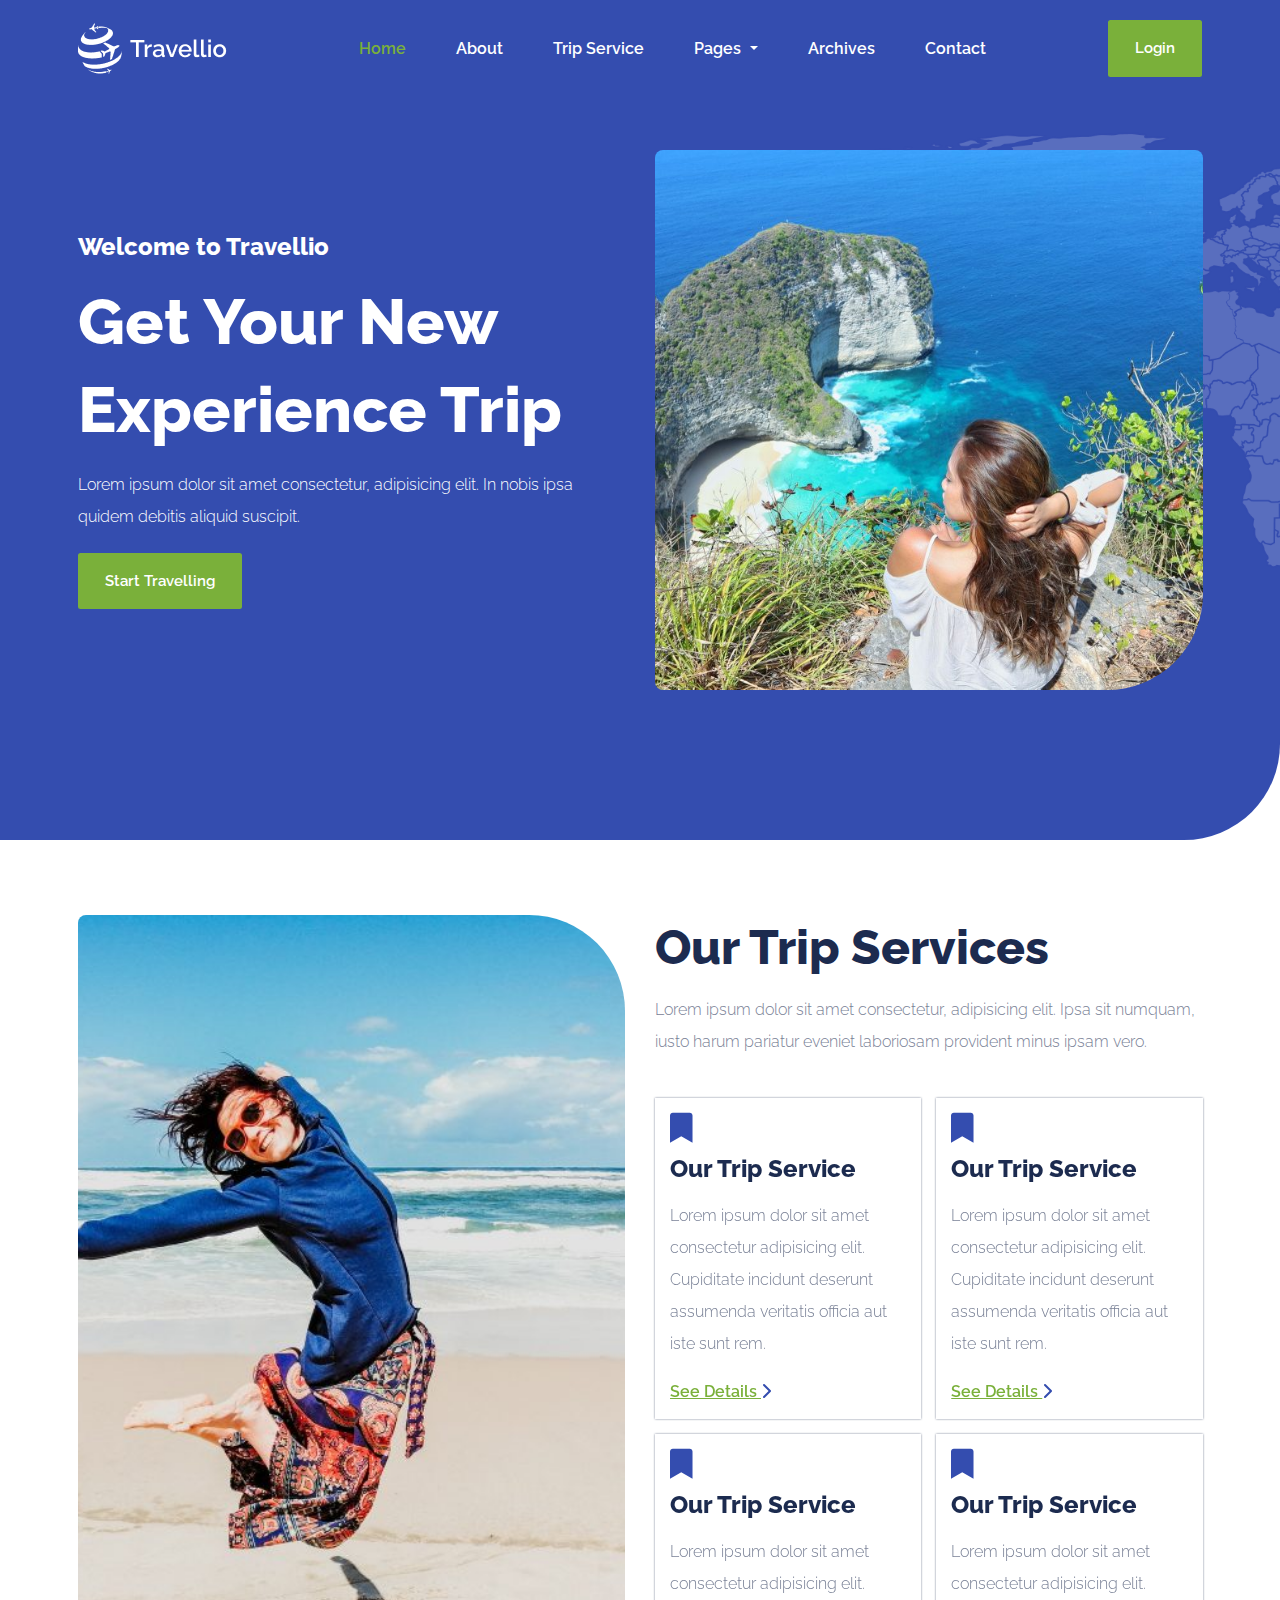
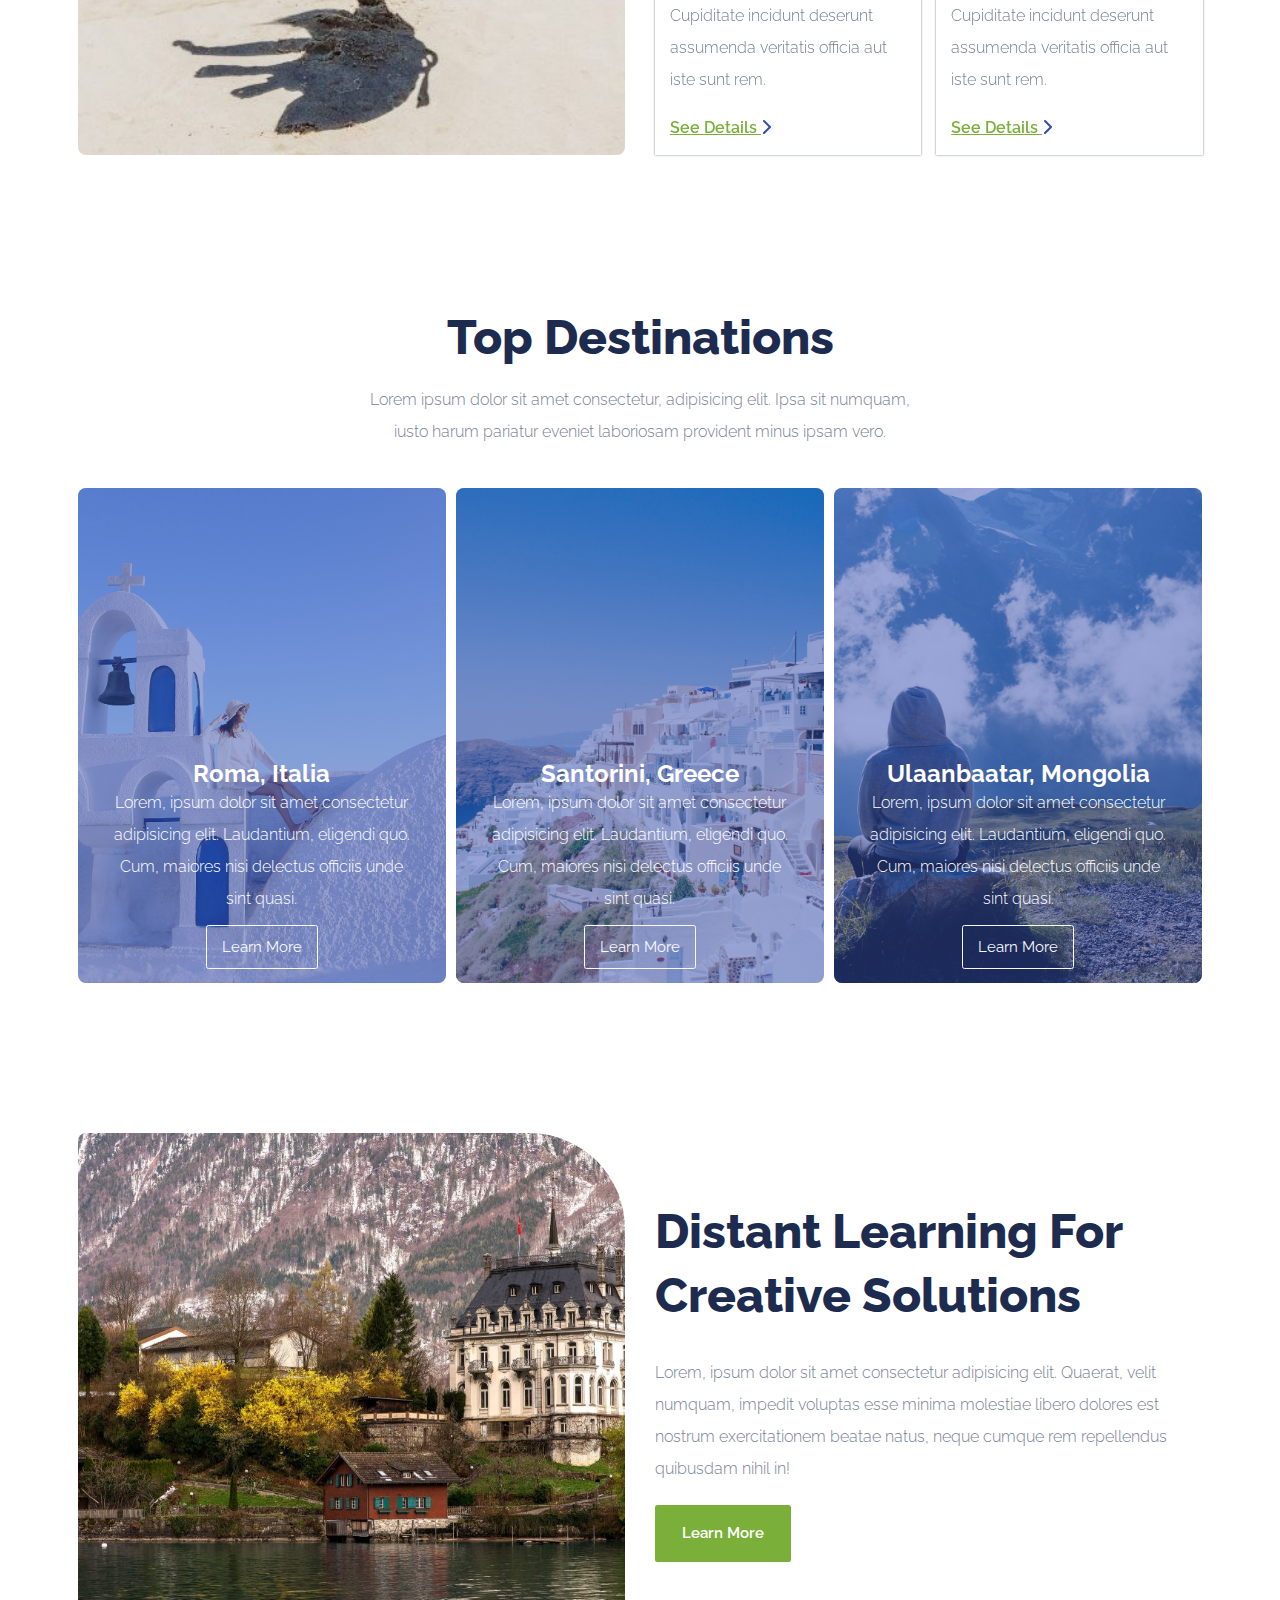
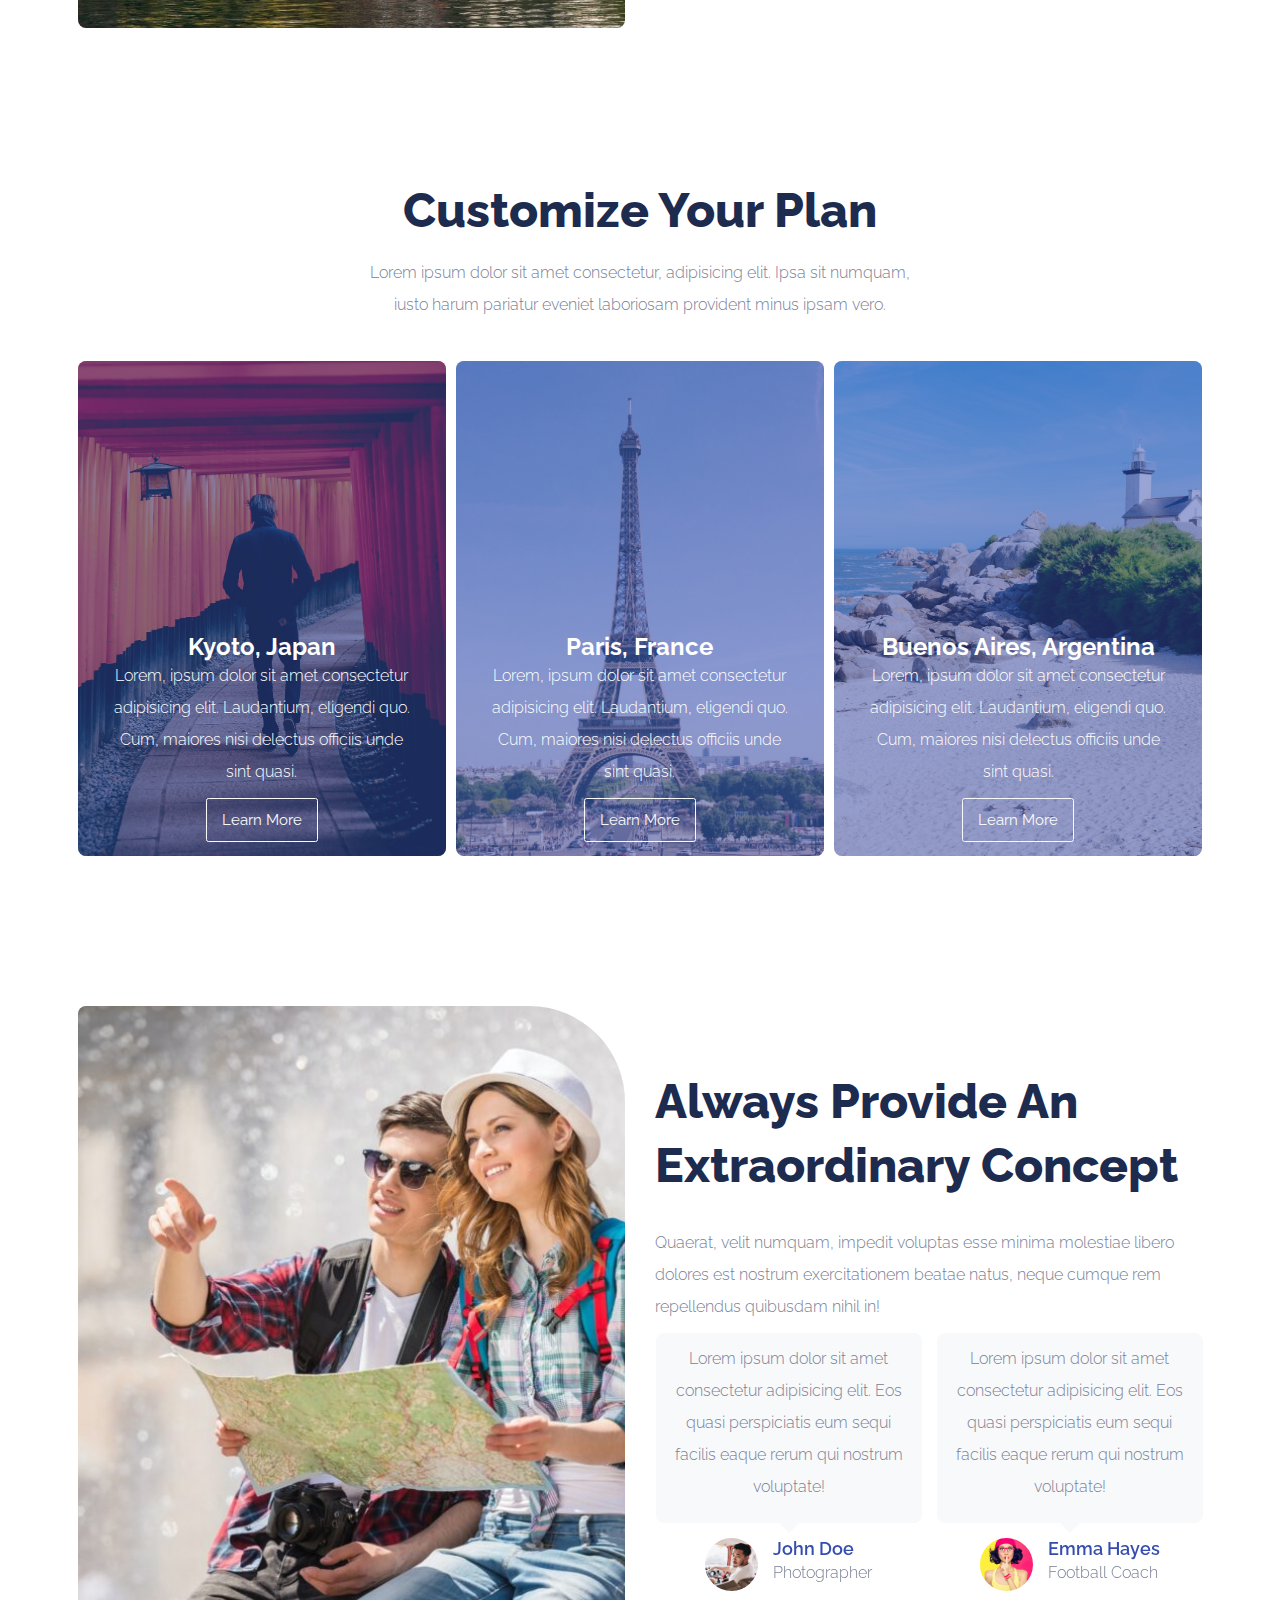
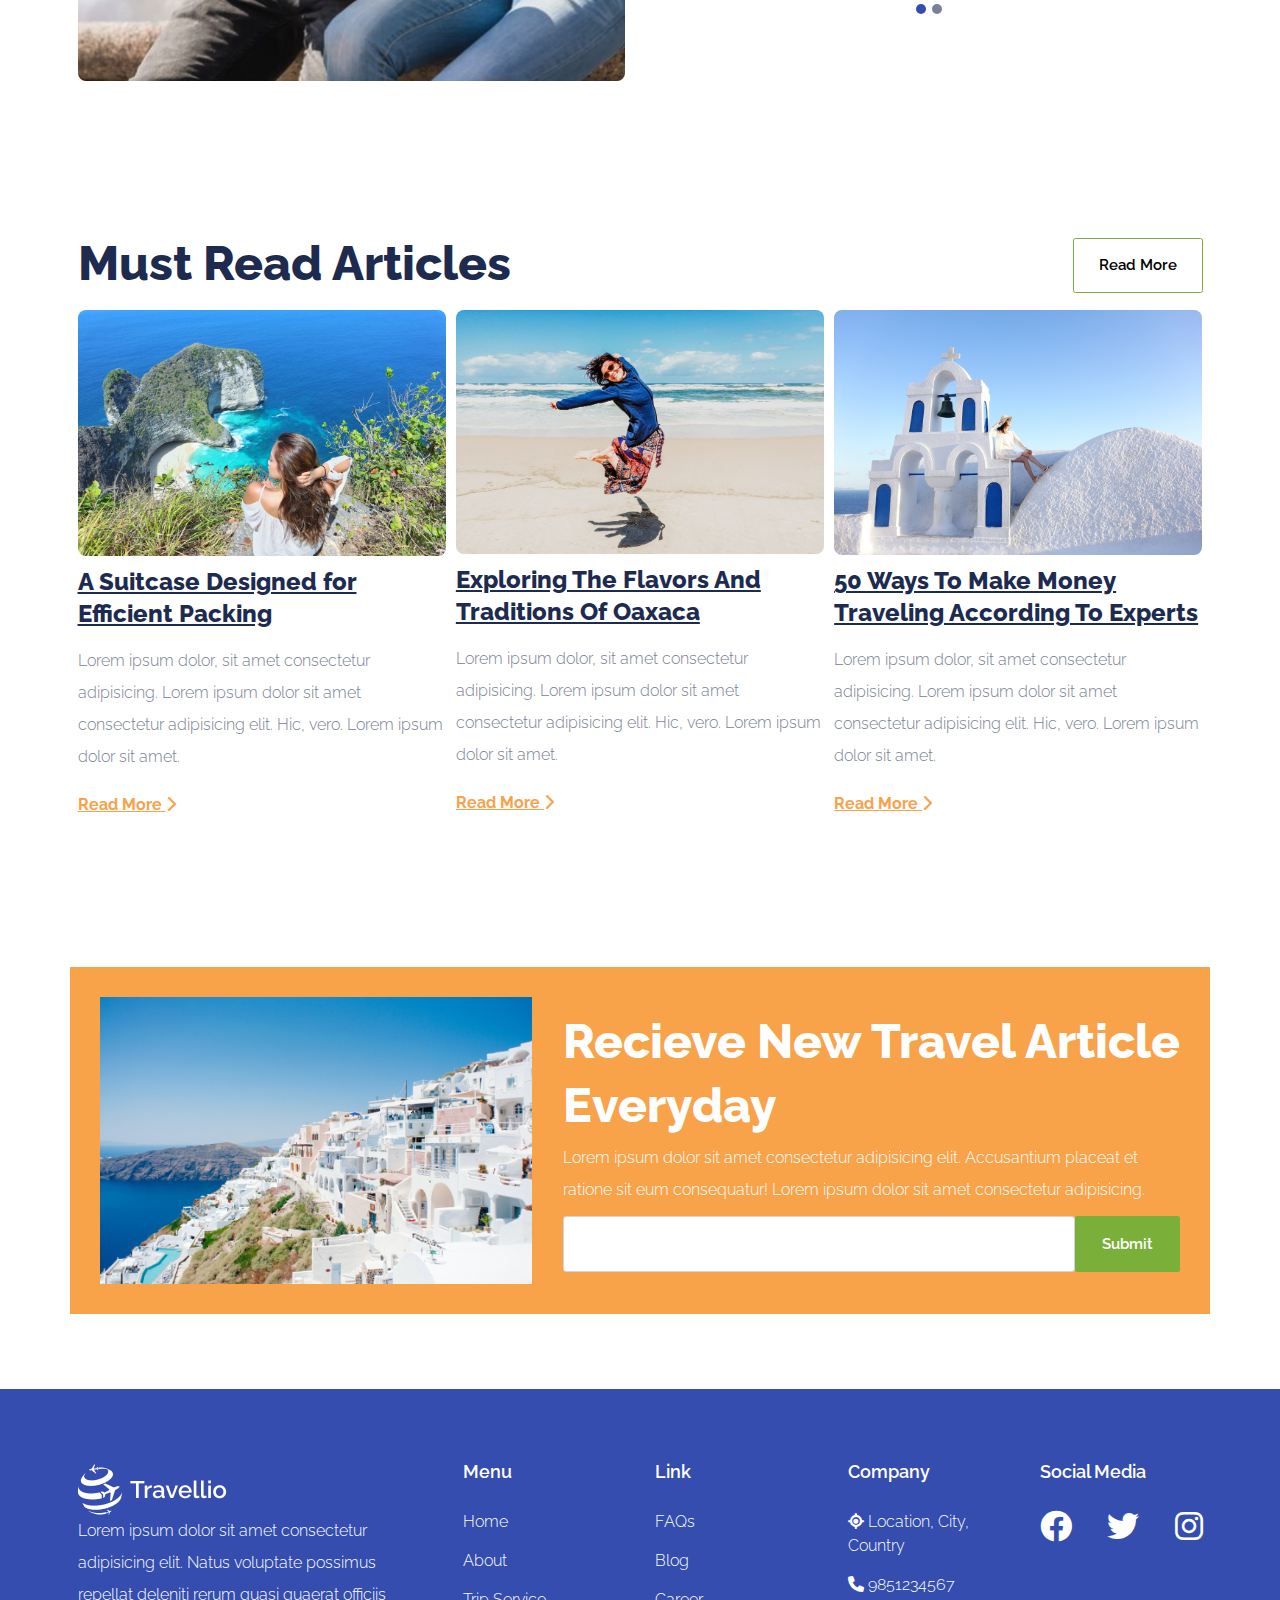
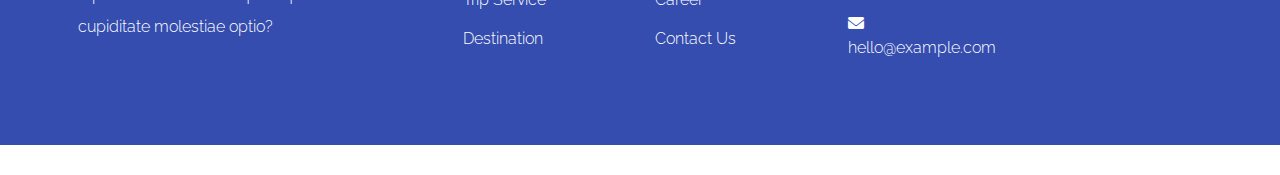
==== index.html @ 97e59fbf "home page completed, need to validate" ====
<!DOCTYPE html>
<html lang="en">
  <head>
    <meta charset="UTF-8" />
    <meta name="viewport" content="width=device-width, initial-scale=1.0" />
    <meta http-equiv="X-UA-Compatible" content="ie=edge" />
    <title>Home-Travellio</title>
    <link
      rel="stylesheet"
      href="https://cdnjs.cloudflare.com/ajax/libs/font-awesome/6.0.0/css/all.min.css"
    />
    <link rel="stylesheet" href="bootstrap/css/bootstrap.min.css" />

    <link
      rel="stylesheet"
      href="https://cdnjs.cloudflare.com/ajax/libs/OwlCarousel2/2.3.4/assets/owl.carousel.min.css"
    />
    <link
      rel="stylesheet"
      href="https://cdnjs.cloudflare.com/ajax/libs/OwlCarousel2/2.3.4/assets/owl.theme.default.min.css"
    />

    <link rel="stylesheet" href="css/style.css" />
  </head>

  <body>
    <nav class="navbar navbar-expand-lg navbar-light bg-brand-blue fixed-top">
      <div class="container py-4">
        <a class="navbar-brand" href="#">
          <img src="img/Logo.png" alt="Logo" />
        </a>
        <button
          class="navbar-toggler"
          type="button"
          data-bs-toggle="collapse"
          data-bs-target="#navbarSupportedContent"
          aria-controls="navbarSupportedContent"
          aria-expanded="false"
          aria-label="Toggle navigation"
        >
          <i class="fa fa-bars text-white mx-3"></i>
        </button>
        <div class="collapse navbar-collapse" id="navbarSupportedContent">
          <ul class="navbar-nav mx-auto mb-2 mb-lg-0">
            <li class="nav-item">
              <a class="nav-link active text-white" aria-current="page" href="#"
                >Home</a
              >
            </li>
            <li class="nav-item">
              <a class="nav-link text-white" href="#">About</a>
            </li>
            <li class="nav-item">
              <a class="nav-link text-white" href="#">Trip Service</a>
            </li>
            <li class="nav-item dropdown">
              <a
                class="nav-link dropdown-toggle text-white"
                href="#"
                id="navbarDropdown"
                role="button"
                data-bs-toggle="dropdown"
                aria-expanded="false"
              >
                Pages
              </a>
              <ul class="dropdown-menu" aria-labelledby="navbarDropdown">
                <li><a class="dropdown-item" href="#">Action</a></li>
                <li><a class="dropdown-item" href="#">Another action</a></li>
                <li>
                  <hr class="dropdown-divider" />
                </li>
                <li>
                  <a class="dropdown-item" href="#">Something else here</a>
                </li>
              </ul>
            </li>
            <li class="nav-item">
              <a class="nav-link text-white" href="#">Archives</a>
            </li>
            <li class="nav-item">
              <a class="nav-link text-white" href="#">Contact</a>
            </li>
          </ul>
          <form action="#" method="GET" class="d-flex">
            <button class="btn btn-brand-green">Login</button>
          </form>
        </div>
      </div>
    </nav>
    <!-- end of nav -->

    <!-- start of hero box -->
    <section id="hero-box" class="bg-brand-blue bg-map">
      <div class="container">
        <div class="row g-5 py-150px">
          <div class="col-md-6 col-sm-12">
            <div class="hero-text d-flex flex-column gap-3">
              <h3>Welcome to Travellio</h3>
              <h1>Get Your New Experience Trip</h1>
              <p>
                Lorem ipsum dolor sit amet consectetur, adipisicing elit. In
                nobis ipsa quidem debitis aliquid suscipit.
              </p>
              <form action="#">
                <button class="btn btn-brand-green">Start Travelling</button>
              </form>
            </div>
          </div>
          <div class="col-md-6 col-sm-12 d-md-flex justify-content-end">
            <div class="hero-img-wrapper">
              <img
                src="img/hero-img.jpg"
                class="img-fluid set-height w-100"
                alt="hero-image"
              />
            </div>
          </div>
        </div>
      </div>
    </section>
    <!-- end of hero box -->

    <!-- start of first section -->
    <section id="section-1" class="py-75px">
      <div class="container">
        <div class="row g-5">
          <div class="col-md-6">
            <img
              src="img/travel-1-e1637916032906.jpg"
              class="img-fluid set-100-height"
              alt=""
            />
          </div>
          <div class="col-md-6 d-flex flex-column gap-5">
            <div class="heading">
              <h2>Our Trip Services</h2>
              <p class="text-grey">
                Lorem ipsum dolor sit amet consectetur, adipisicing elit. Ipsa
                sit numquam, iusto harum pariatur eveniet laboriosam provident
                minus ipsam vero.
              </p>
            </div>
            <div class="row g-4">
              <div class="col-md-6">
                <div class="ots-wrapper bg-white p-4 d-flex flex-column gap-3">
                  <i class="fa fa-3x fa-bookmark"></i>
                  <h3 class="text-blue">Our Trip Service</h3>
                  <p class="text-grey">
                    Lorem ipsum dolor sit amet consectetur adipisicing elit.
                    Cupiditate incidunt deserunt assumenda veritatis officia aut
                    iste sunt rem.
                  </p>
                  <a href="#"
                    >See Details <i class="fa fa-chevron-right"></i>
                  </a>
                </div>
              </div>
              <div class="col-md-6">
                <div class="ots-wrapper bg-white p-4 d-flex flex-column gap-3">
                  <i class="fa fa-3x fa-bookmark"></i>
                  <h3 class="text-blue">Our Trip Service</h3>
                  <p class="text-grey">
                    Lorem ipsum dolor sit amet consectetur adipisicing elit.
                    Cupiditate incidunt deserunt assumenda veritatis officia aut
                    iste sunt rem.
                  </p>
                  <a href="#"
                    >See Details <i class="fa fa-chevron-right"></i>
                  </a>
                </div>
              </div>
              <div class="col-md-6">
                <div class="ots-wrapper bg-white p-4 d-flex flex-column gap-3">
                  <i class="fa fa-3x fa-bookmark"></i>
                  <h3 class="text-blue">Our Trip Service</h3>
                  <p class="text-grey">
                    Lorem ipsum dolor sit amet consectetur adipisicing elit.
                    Cupiditate incidunt deserunt assumenda veritatis officia aut
                    iste sunt rem.
                  </p>
                  <a href="#"
                    >See Details <i class="fa fa-chevron-right"></i>
                  </a>
                </div>
              </div>
              <div class="col-md-6">
                <div class="ots-wrapper bg-white p-4 d-flex flex-column gap-3">
                  <i class="fa fa-3x fa-bookmark"></i>
                  <h3 class="text-blue">Our Trip Service</h3>
                  <p class="text-grey">
                    Lorem ipsum dolor sit amet consectetur adipisicing elit.
                    Cupiditate incidunt deserunt assumenda veritatis officia aut
                    iste sunt rem.
                  </p>
                  <a href="#"
                    >See Details <i class="fa fa-chevron-right"></i>
                  </a>
                </div>
              </div>
            </div>
          </div>
        </div>
      </div>
    </section>
    <!-- end of first section -->

    <!-- start of section 2 -->
    <section id="section-2" class="py-75px">
      <div class="container">
        <div class="heading w-50 text-center mx-auto">
          <h2>Top Destinations</h2>
          <p class="text-grey">
            Lorem ipsum dolor sit amet consectetur, adipisicing elit. Ipsa sit
            numquam, iusto harum pariatur eveniet laboriosam provident minus
            ipsam vero.
          </p>
        </div>

        <div class="row g-3 mt-5">
          <div class="col-md-4">
            <div class="td-img-wrapper">
              <img src="img/travel-2.jpg" class="img-fluid set-height" alt="" />
              <div
                class="td-img-text position-absolute top-50 p-5 text-center text-white"
              >
                <h5>Roma, Italia</h5>
                <p>
                  Lorem, ipsum dolor sit amet consectetur adipisicing elit.
                  Laudantium, eligendi quo. Cum, maiores nisi delectus officiis
                  unde sint quasi.
                </p>
                <form action="#">
                  <button class="btn btn-outline-light px-4 py-3">
                    Learn More
                  </button>
                </form>
              </div>
            </div>
          </div>

          <div class="col-md-4">
            <div class="td-img-wrapper">
              <img src="img/travel-3.jpg" class="img-fluid set-height" alt="" />
              <div
                class="td-img-text position-absolute top-50 p-5 text-center text-white"
              >
                <h5>Santorini, Greece</h5>
                <p>
                  Lorem, ipsum dolor sit amet consectetur adipisicing elit.
                  Laudantium, eligendi quo. Cum, maiores nisi delectus officiis
                  unde sint quasi.
                </p>
                <form action="#">
                  <button class="btn btn-outline-light px-4 py-3">
                    Learn More
                  </button>
                </form>
              </div>
            </div>
          </div>

          <div class="col-md-4">
            <div class="td-img-wrapper">
              <img src="img/travel-4.jpg" class="img-fluid set-height" alt="" />
              <div
                class="td-img-text position-absolute top-50 p-5 text-center text-white"
              >
                <h5>Ulaanbaatar, Mongolia</h5>
                <p>
                  Lorem, ipsum dolor sit amet consectetur adipisicing elit.
                  Laudantium, eligendi quo. Cum, maiores nisi delectus officiis
                  unde sint quasi.
                </p>
                <form action="#">
                  <button class="btn btn-outline-light px-4 py-3">
                    Learn More
                  </button>
                </form>
              </div>
            </div>
          </div>
        </div>
      </div>
    </section>
    <!-- end of section 2 -->

    <!-- start of section-3 -->
    <section id="section-3" class="py-75px">
      <div class="container">
        <div class="row g-5 d-flex align-items-center">
          <div class="col-md-6">
            <img
              src="img/travel-5-e1637916006812.jpg"
              class="set-height w-100"
              alt=""
            />
          </div>
          <div class="col-md-6">
            <div class="heading d-flex flex-column gap-3">
              <h2>Distant Learning For Creative Solutions</h2>
              <p class="text-grey">
                Lorem, ipsum dolor sit amet consectetur adipisicing elit.
                Quaerat, velit numquam, impedit voluptas esse minima molestiae
                libero dolores est nostrum exercitationem beatae natus, neque
                cumque rem repellendus quibusdam nihil in!
              </p>
              <form action="#">
                <button class="btn btn-brand-green">Learn More</button>
              </form>
            </div>
          </div>
        </div>
      </div>
    </section>
    <!-- end of section-3 -->

    <!-- start of section 4 which is same as section 2 -->
    <section id="section-2" class="py-75px">
      <div class="container">
        <div class="heading w-50 text-center mx-auto">
          <h2>Customize Your Plan</h2>
          <p class="text-grey">
            Lorem ipsum dolor sit amet consectetur, adipisicing elit. Ipsa sit
            numquam, iusto harum pariatur eveniet laboriosam provident minus
            ipsam vero.
          </p>
        </div>

        <div class="row g-3 mt-5">
          <div class="col-md-4">
            <div class="td-img-wrapper">
              <img src="img/travel-7.jpg" class="img-fluid set-height" alt="" />
              <div
                class="td-img-text position-absolute top-50 p-5 text-center text-white"
              >
                <h5>Kyoto, Japan</h5>
                <p>
                  Lorem, ipsum dolor sit amet consectetur adipisicing elit.
                  Laudantium, eligendi quo. Cum, maiores nisi delectus officiis
                  unde sint quasi.
                </p>
                <form action="#">
                  <button class="btn btn-outline-light px-4 py-3">
                    Learn More
                  </button>
                </form>
              </div>
            </div>
          </div>

          <div class="col-md-4">
            <div class="td-img-wrapper">
              <img src="img/travel-6.jpg" class="img-fluid set-height" alt="" />
              <div
                class="td-img-text position-absolute top-50 p-5 text-center text-white"
              >
                <h5>Paris, France</h5>
                <p>
                  Lorem, ipsum dolor sit amet consectetur adipisicing elit.
                  Laudantium, eligendi quo. Cum, maiores nisi delectus officiis
                  unde sint quasi.
                </p>
                <form action="#">
                  <button class="btn btn-outline-light px-4 py-3">
                    Learn More
                  </button>
                </form>
              </div>
            </div>
          </div>

          <div class="col-md-4">
            <div class="td-img-wrapper">
              <img src="img/travel-8.jpg" class="img-fluid set-height" alt="" />
              <div
                class="td-img-text position-absolute top-50 p-5 text-center text-white"
              >
                <h5>Buenos Aires, Argentina</h5>
                <p>
                  Lorem, ipsum dolor sit amet consectetur adipisicing elit.
                  Laudantium, eligendi quo. Cum, maiores nisi delectus officiis
                  unde sint quasi.
                </p>
                <form action="#">
                  <button class="btn btn-outline-light px-4 py-3">
                    Learn More
                  </button>
                </form>
              </div>
            </div>
          </div>
        </div>
      </div>
    </section>
    <!-- end of section 4 -->

    <!-- start of section-5 -->
    <section id="section-5" class="py-75px">
      <div class="container">
        <div class="row g-5 d-flex align-items-center">
          <div class="col-md-6">
            <img
              src="img/travel-e1639728406791.jpg"
              class="set-height w-100"
              alt=""
            />
          </div>
          <div class="col-md-6">
            <div class="heading d-flex flex-column gap-3">
              <h2>Always Provide An Extraordinary Concept</h2>
              <p class="text-grey">
                Quaerat, velit numquam, impedit voluptas esse minima molestiae
                libero dolores est nostrum exercitationem beatae natus, neque
                cumque rem repellendus quibusdam nihil in!
              </p>
            </div>

            <div class="owl-carousel">
              <div>
                <div class="review">
                  <div class="review-box bg-light p-3">
                    <p class="text-grey text-center">
                      Lorem ipsum dolor sit amet consectetur adipisicing elit.
                      Eos quasi perspiciatis eum sequi facilis eaque rerum qui
                      nostrum voluptate!
                    </p>
                    <div class="triangle"></div>
                  </div>
                  <div
                    class="mt-4 d-flex align-items-center justify-content-center gap-4"
                  >
                    <img src="img/johndoe.jpg" alt="Customer" />
                    <div class="name">
                      <h5 class="m-0 p-0">John Doe</h5>
                      <p class="text-grey m-0 p-0">Photographer</p>
                    </div>
                  </div>
                </div>
              </div>
              <div>
                <div class="review">
                  <div class="review-box bg-light p-3">
                    <p class="text-grey text-center">
                      Lorem ipsum dolor sit amet consectetur adipisicing elit.
                      Eos quasi perspiciatis eum sequi facilis eaque rerum qui
                      nostrum voluptate!
                    </p>
                    <div class="triangle"></div>
                  </div>
                  <div
                    class="mt-4 d-flex align-items-center justify-content-center gap-4"
                  >
                    <img src="img/emma hayes.jpg" alt="Customer" />
                    <div class="name">
                      <h5 class="m-0 p-0">Emma Hayes</h5>
                      <p class="text-grey m-0 p-0">Football Coach</p>
                    </div>
                  </div>
                </div>
              </div>
              <div>
                <div class="review">
                  <div class="review-box bg-light p-3">
                    <p class="text-grey text-center">
                      Lorem ipsum dolor sit amet consectetur adipisicing elit.
                      Eos quasi perspiciatis eum sequi facilis eaque rerum qui
                      nostrum voluptate!
                    </p>
                    <div class="triangle"></div>
                  </div>
                  <div
                    class="mt-4 d-flex align-items-center justify-content-center gap-4"
                  >
                    <img src="img/naomi.jpg" alt="Customer" />
                    <div class="name">
                      <h5 class="m-0 p-0">Naomi Kerr</h5>
                      <p class="text-grey m-0 p-0">Doctor</p>
                    </div>
                  </div>
                </div>
              </div>
            </div>
          </div>
        </div>
      </div>
    </section>
    <!-- end of section-5 -->

    <!-- start of section-6 -->
    <section id="section-6" class="py-75px">
        <div class="container">
        <div class="heading d-flex justify-content-between align-items-center mb-3">
            <h2>Must Read Articles</h2> 
            <form action="#">
                <button class="btn btn-outline-brand-green">Read More</button>
            </form>
        </div>
        <div class="row g-3">
            <div class="col-md-4 d-flex flex-column gap-3">
                <img src="img/travel-e1637916037140.jpg" alt="blog-image" class="img-fluid">
                <h3>A Suitcase Designed for Efficient Packing</h3>
                <p class="text-grey">Lorem ipsum dolor, sit amet consectetur adipisicing. Lorem ipsum dolor sit amet consectetur adipisicing elit. Hic, vero. Lorem ipsum dolor sit amet.</p>
                <a href="#">Read More <i class="fa fa-chevron-right"></i> </a>
            </div>
            <div class="col-md-4 d-flex flex-column gap-3">
                    <img src="img/travel-1-e1637916032906.jpg" alt="blog-image" class="img-fluid">
                    <h3>Exploring The Flavors And Traditions Of Oaxaca</h3>
                    <p class="text-grey">Lorem ipsum dolor, sit amet consectetur adipisicing. Lorem ipsum dolor sit amet consectetur adipisicing elit. Hic, vero. Lorem ipsum dolor sit amet.</p>
                    <a href="#">Read More <i class="fa fa-chevron-right"></i> </a>
                </div>
                <div class="col-md-4 d-flex flex-column gap-3">
                        <img src="img/travel-2.jpg" alt="blog-image" class="img-fluid">
                        <h3>50 Ways To Make Money Traveling According To Experts</h3>
                        <p class="text-grey">Lorem ipsum dolor, sit amet consectetur adipisicing. Lorem ipsum dolor sit amet consectetur adipisicing elit. Hic, vero. Lorem ipsum dolor sit amet.</p>
                        <a href="#">Read More <i class="fa fa-chevron-right"></i> </a>
                    </div>
        </div>
    </div>
    </section>
    <!-- end of section 6 -->

    <!-- start of section-7 -->
    <section id="section-7" class="py-75px">
        <div class="container bg-orange p-5">
            <div class="row g-5 d-flex align-items-center">
            <div class="col-md-5">
                <img src="img/travel-3.jpg" class="img-fluid" alt="Image">
            </div>
            <div class="col-md-7">
                <h2 class="text-white">Recieve New Travel Article Everyday</h2>
                <p class="text-white">Lorem ipsum dolor sit amet consectetur adipisicing elit. Accusantium placeat et ratione sit eum consequatur! Lorem ipsum dolor sit amet consectetur adipisicing.</p>
                <form action="#" class="d-flex">
                    <input type="text" name="email" id="email" class="form-control"><button class="btn btn-brand-green">Submit</button>
                </form>
            </div>
        </div>
        </div>
    </section>
    <!-- end of section-7 -->

    <footer class="bg-brand-blue py-75px">
        <div class="container">
        <div class="row g-5">
            <div class="col-md-4">
                <img src="img/Logo.png" alt="Logo">
                <p class="text-white">Lorem ipsum dolor sit amet consectetur adipisicing elit. Natus voluptate possimus repellat deleniti rerum quasi quaerat officiis cupiditate molestiae optio?</p>
            </div>

            <div class="col-md-2">
                <h5>Menu</h5>
                <ul class="list-unstyled mt-5 d-flex flex-column gap-4">
                    <li>
                        <a class="text-white text-decoration-none" href="#">Home</a>
                    </li>
                    <li>
                            <a class="text-white text-decoration-none" href="#">About</a>
                        </li>
                        <li>
                                <a class="text-white text-decoration-none" href="#">Trip Service</a>
                            </li>
                            <li>
                                    <a class="text-white text-decoration-none" href="#">Destination</a>
                                </li>
                </ul>
            </div>

            <div class="col-md-2">
                    <h5>Link</h5>
                    <ul class="list-unstyled mt-5 d-flex flex-column gap-4">
                        <li>
                            <a class="text-white text-decoration-none" href="#">FAQs</a>
                        </li>
                        <li>
                                <a class="text-white text-decoration-none" href="#">Blog</a>
                            </li>
                            <li>
                                    <a class="text-white text-decoration-none" href="#">Career</a>
                                </li>
                                <li>
                                        <a class="text-white text-decoration-none" href="#">Contact Us</a>
                                    </li>
                    </ul>
                </div>
                <div class="col-md-2">
                    <h5>Company</h5>
                    <ul class="list-unstyled mt-5 d-flex flex-column gap-4">
                            <li>
                                <a class="text-white text-decoration-none" href="#"> <i class="fa fa-location"></i> Location, City, Country</a>
                            </li>
                            <li>
                                    <a class="text-white text-decoration-none" href="#"><i class="fa fa-phone"> </i> 9851234567</a>
                                </li>
                                <li>
                                        <a class="text-white text-decoration-none" href="#"><i class="fa fa-envelope"> </i> hello@example.com</a>
                                    </li>
                                    
                        </ul>

                </div>
                <div class="col-md-2">
                    <h5 class="mb-5">Social Media</h5>
                    <div class="social d-flex justify-content-between">
                    <a href="#">
                            <i class="fa-brands fa-2x fa-facebook text-white"></i>
                    </a>
                    <a href="#">
                            <i class="fa-brands fa-2x fa-twitter text-white"></i>
                    </a>
                    <a href="#">
                            <i class="fa-brands fa-2x fa-instagram text-white"></i>
                    </a>
                </div>
                   
                    
                    
                </div>
        </div>
    </div>
    </footer>

    <script src="bootstrap/js/bootstrap.bundle.js"></script>
    <script src="https://cdnjs.cloudflare.com/ajax/libs/jquery/3.6.0/jquery.min.js"></script>
    <script src="https://cdnjs.cloudflare.com/ajax/libs/OwlCarousel2/2.3.4/owl.carousel.min.js"></script>
    <script src="js/main.js"></script>
  </body>
</html>
---- css/style.css ----
@import url("https://fonts.googleapis.com/css2?family=Raleway:ital,wght@0,100;0,200;0,300;0,400;0,500;0,600;0,700;0,800;0,900;1,100;1,200;1,300;1,400;1,500;1,600;1,700;1,800;1,900&display=swap");
* {
  margin: 0;
  padding: 0;
  -webkit-box-sizing: border-box;
          box-sizing: border-box;
  font-family: "Raleway", sans-serif;
}

html {
  font-size: 62.5%;
}

body h1 {
  font-size: 6.4rem;
  font-weight: 800;
  line-height: 8.8rem;
  color: #fff;
}

body h2 {
  font-size: 4.8rem;
  font-weight: 800;
  line-height: 6.4rem;
  color: #1d2b4f;
}

body h3 {
  font-size: 2.4rem;
  font-weight: 800;
  line-height: 3.2rem;
  color: #fff;
}

body h3.text-blue {
  color: #1C2B4F;
}

body h5 {
  font-size: 1.8rem;
  font-weight: 600;
  line-height: 1.6rem;
  color: #fff;
}

body p {
  font-size: 1.6rem;
  font-weight: 300;
  line-height: 3.2rem;
  color: #fff;
}

body p.text-grey {
  color: #798196;
}

body a {
  font-size: 1.6rem;
  font-weight: 600;
}

body section {
  border-radius: 0px 0px 96px 0px;
}

body img {
  display: block;
}

body img.set-height {
  height: 55vh;
  -o-object-fit: cover;
     object-fit: cover;
}

body img.set-100-height {
  height: 100%;
  -o-object-fit: cover;
     object-fit: cover;
}

body button {
  font-size: 1.5rem !important;
}

body .py-150px {
  padding: 150px 0;
}

body .py-75px {
  padding: 75px 0;
}

body .bg-brand-blue {
  background-color: #344DAF;
}

body .bg-orange {
  background-color: #F8A24A;
}

body .btn-brand-green {
  background-color: #7AB03A;
  color: #fff;
  font-weight: 600;
  font-size: 1.5rem;
  padding: 15px 25px;
  font-weight: 600;
  border: 2px solid #7AB03A;
}

body .btn-brand-green:hover {
  border: 2px solid #7AB03A;
  background-color: transparent;
  color: white;
}

body .btn-outline-brand-green {
  border: 1px solid #7AB03A;
  color: #000;
  font-weight: 600;
  padding: 15px 25px;
}

body .btn-outline-brand-green:hover {
  background: #7AB03A;
  color: #fff;
}

body .heading p {
  margin-top: 15px;
}

body input {
  padding: 10px !important;
}

body nav {
  font-size: 1.6rem;
  font-weight: 600;
  z-index: 9999;
}

body nav .navbar-collapse li a {
  margin: 0 20px;
}

body nav .navbar-collapse li a.active {
  color: #7AB03A !important;
}

body nav .navbar-collapse li a:hover {
  color: #7AB03A !important;
}

body .bg-map {
  background-image: url(../img/bg-map.png);
  background-repeat: no-repeat;
  background-size: 50%;
  background-position: right;
}

body #hero-box .container .row .col-md-6 {
  display: -webkit-box;
  display: -ms-flexbox;
  display: flex;
  -webkit-box-align: center;
      -ms-flex-align: center;
          align-items: center;
}

body #hero-box .container .row .col-md-6 .hero-img-wrapper {
  text-align: right;
}

body #hero-box .container .row .col-md-6 .hero-img-wrapper img {
  height: 60vh;
  border-radius: 8px 8px 96px 8px;
}

body #section-1 img {
  border-radius: 8px 96px 8px 8px;
  height: 100%;
}

body #section-1 h2 {
  color: #1C2B4F;
}

body #section-1 .ots-wrapper {
  -webkit-filter: drop-shadow(0px 0px 1px #798196);
          filter: drop-shadow(0px 0px 1px #798196);
  -webkit-transition: 0.3s;
  transition: 0.3s;
}

body #section-1 .ots-wrapper h3 {
  color: #1C2B4F;
}

body #section-1 .ots-wrapper i {
  color: #344DAF;
}

body #section-1 .ots-wrapper a {
  color: #7AB03A;
}

body #section-1 .ots-wrapper:hover {
  -webkit-filter: drop-shadow(0 0 15px #798196);
          filter: drop-shadow(0 0 15px #798196);
  -webkit-transition: 0.3s;
  transition: 0.3s;
}

body #section-2 .td-img-wrapper {
  position: relative;
}

body #section-2 .td-img-wrapper::before {
  content: "";
  height: 100%;
  width: 100%;
  background: rgba(53, 77, 175, 0.5);
  position: absolute;
  border-radius: 8px;
}

body #section-2 .td-img-wrapper img {
  border-radius: 8px;
}

body #section-2 .td-img-wrapper h5 {
  font-size: 2.4rem;
  font-weight: 700;
}

body #section-2 .td-img-wrapper .td-img-text button:hover {
  background: #7AB03A;
  border: 1px solid #7AB03A;
  color: #fff;
}

body #section-3 img {
  border-radius: 8px 96px 8px 8px;
}

body #section-5 img {
  border-radius: 8px 96px 8px 8px;
  height: 75vh;
}

body #section-5 .review .bg-light {
  border-radius: 8px;
}

body #section-5 .review img {
  height: auto;
  width: 20%;
  border-radius: 50%;
}

body #section-5 .review h5 {
  color: #344DAF;
}

body #section-5 .review .review-box {
  position: relative;
}

body #section-5 .review .review-box .triangle {
  border-top: 10px solid #F8F9FA;
  border-right: 10px solid transparent;
  border-bottom: 10px solid transparent;
  border-left: 10px solid transparent;
  height: 10px;
  width: 10px;
  position: absolute;
  top: 100%;
  right: 50%;
  -webkit-transform: translateX(50%);
          transform: translateX(50%);
}

body #section-5 .owl-dots {
  text-align: center;
  margin-top: 10px;
}

body #section-5 .owl-dots .owl-dot {
  height: 10px;
  width: 10px;
  background: #798196;
  margin: 3px;
  border-radius: 50%;
}

body #section-5 .owl-dots .active {
  background: #344DAF !important;
}

body #section-6 img {
  border-radius: 8px;
}

body #section-6 h3 {
  color: #1C2B4F;
  text-decoration: underline;
}

body #section-6 a {
  color: #F8A24A;
  font-weight: 700;
}

body footer a {
  font-weight: 300;
}

@media (max-width: 500px) {
  .heading {
    width: 100% !important;
    text-align: left;
  }
  .navbar-toggler {
    border: none;
  }
}
/*# sourceMappingURL=style.css.map */
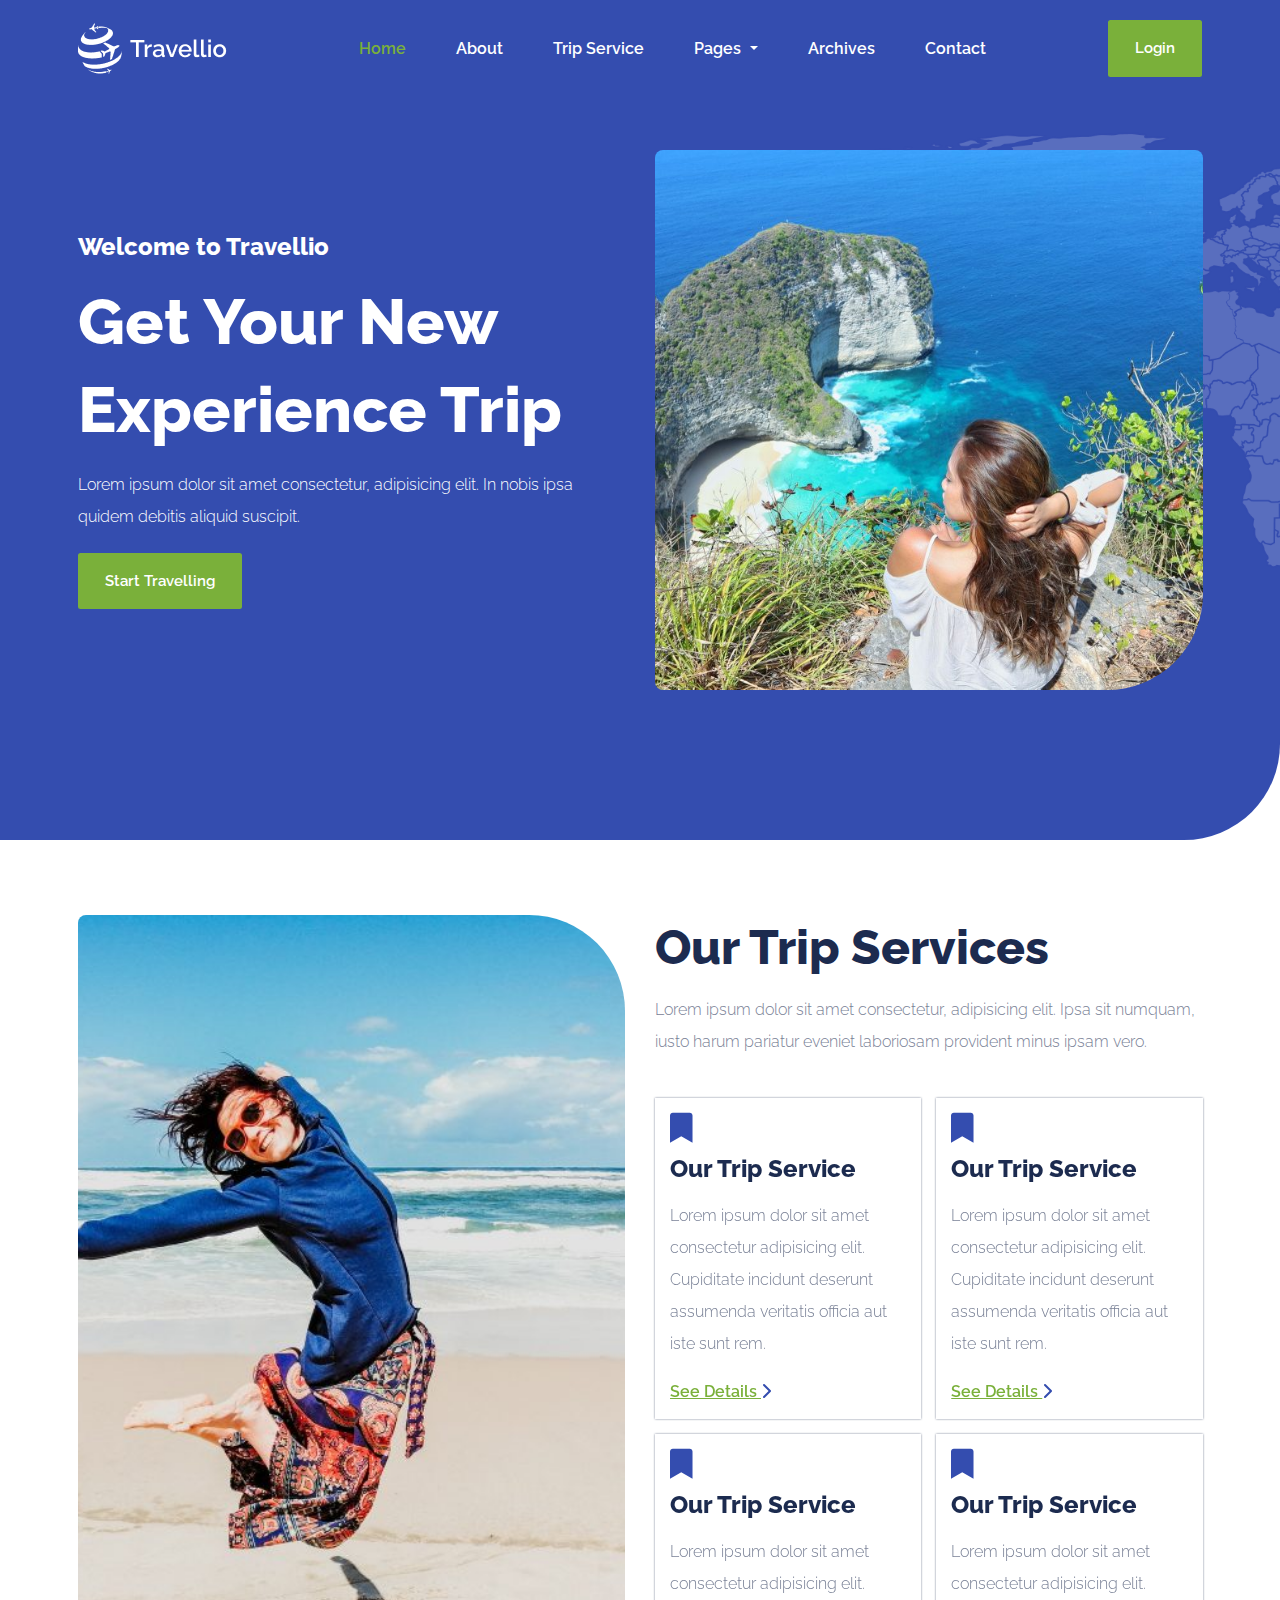
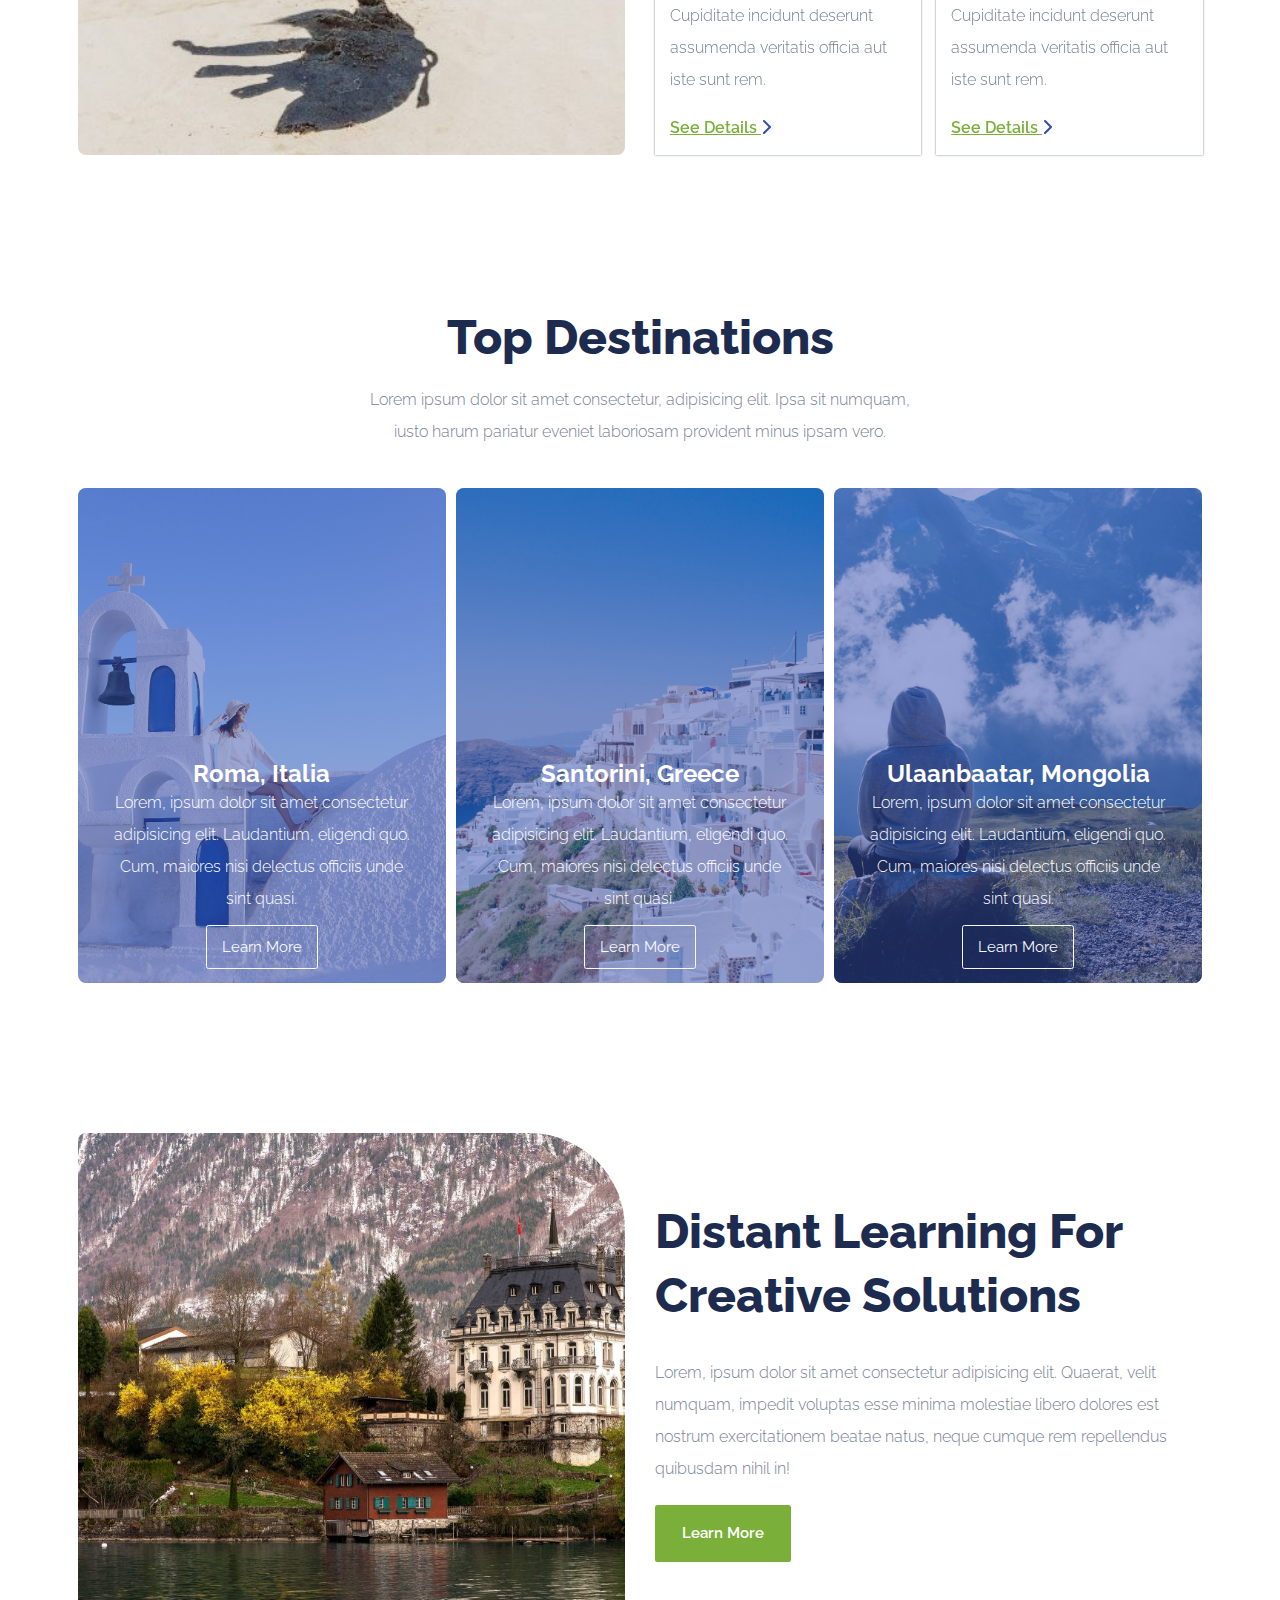
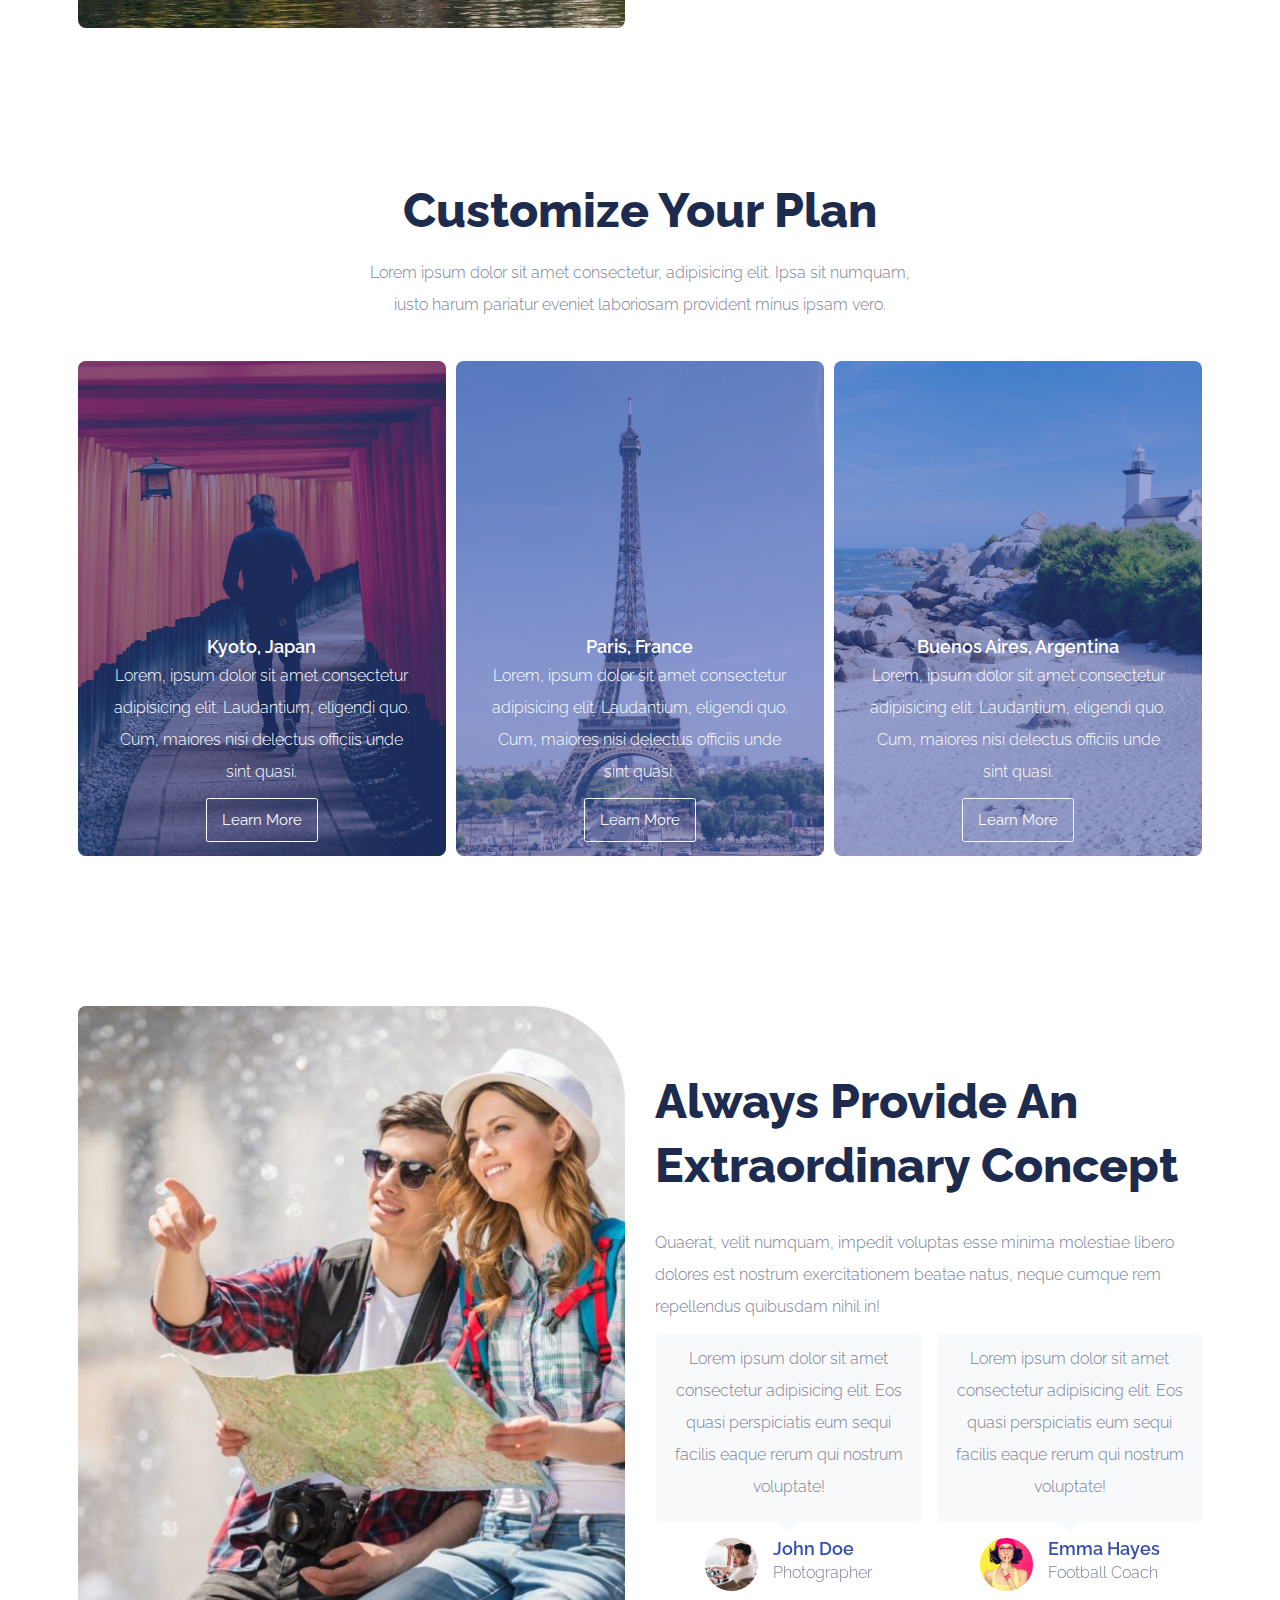
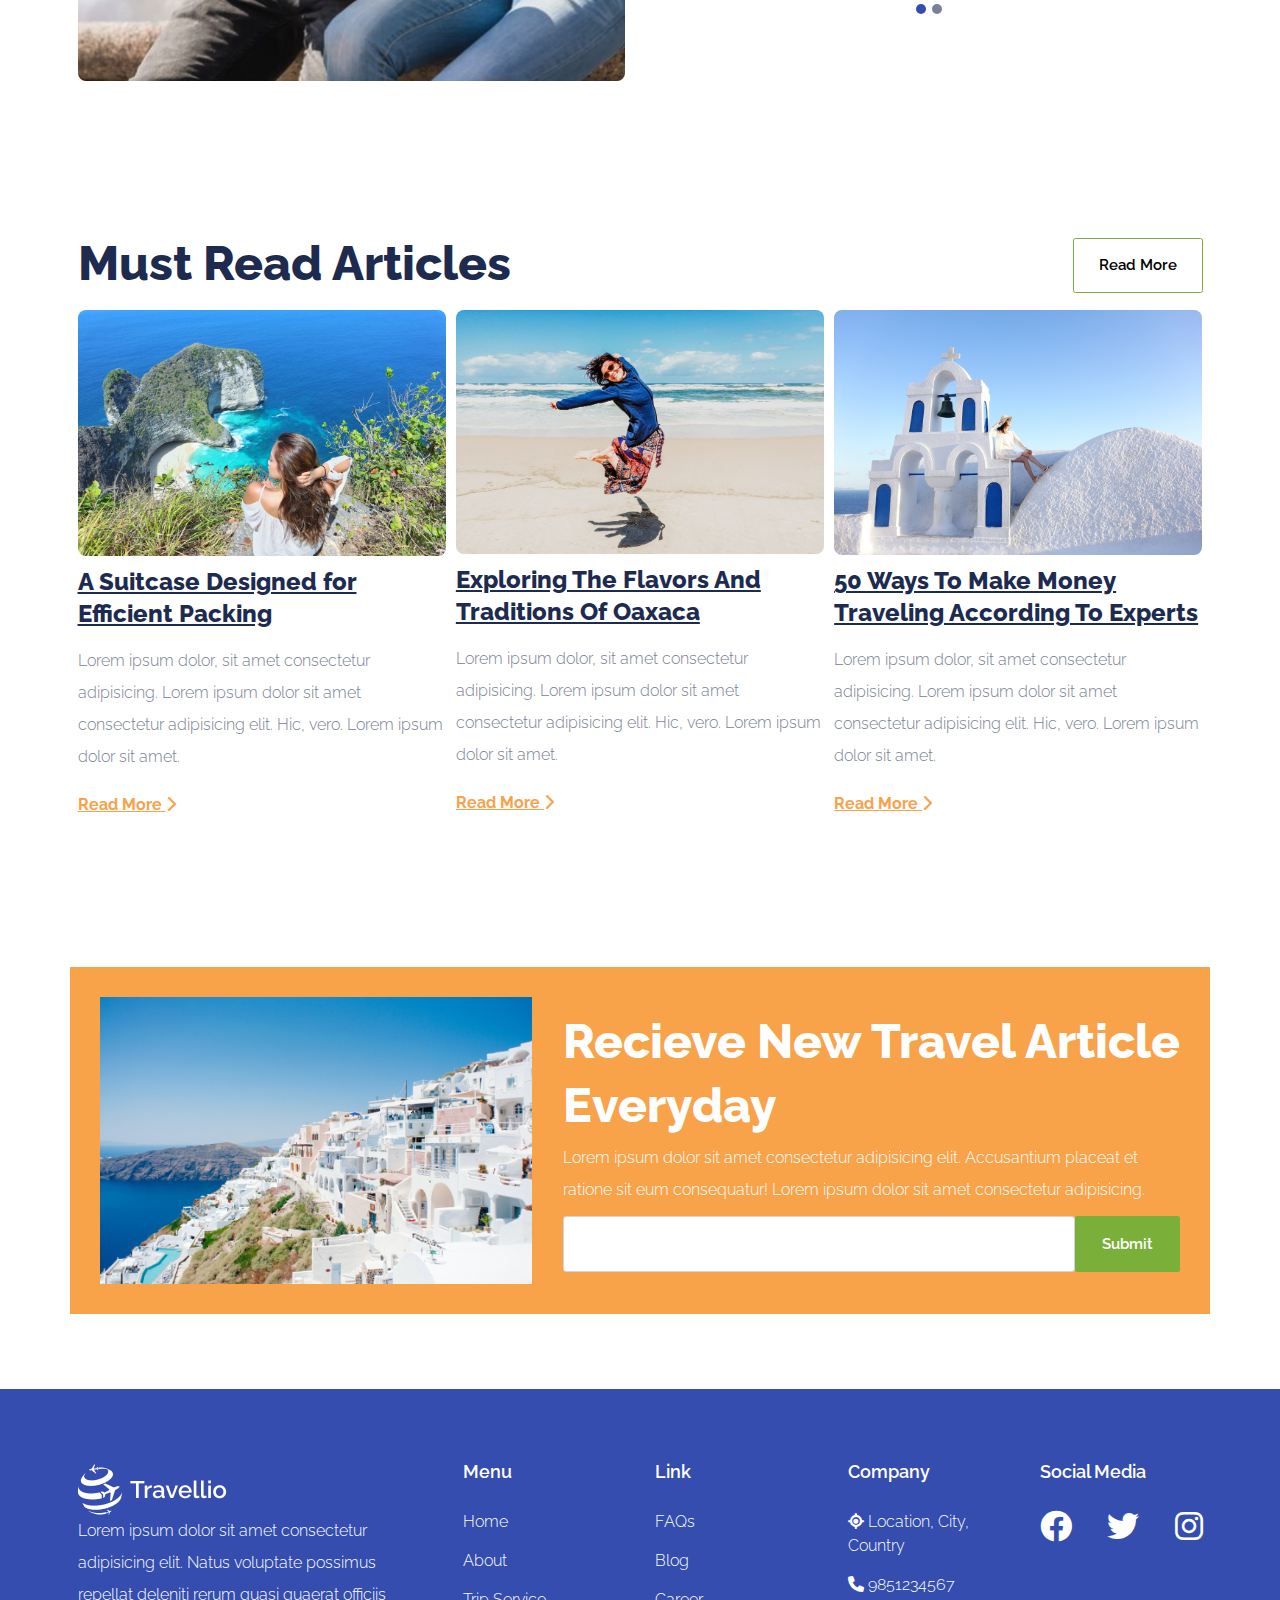
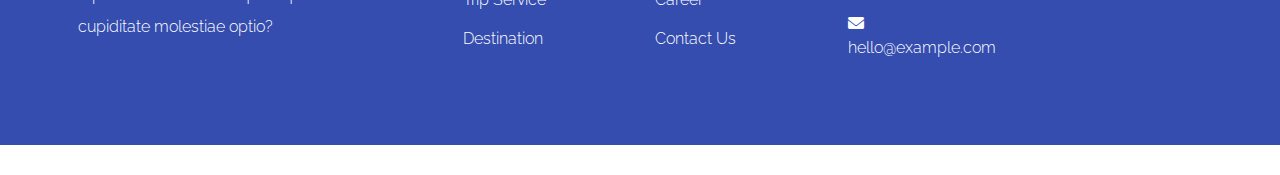
==== commit fcbdd9f5: "home page completed and validated" ====
--- a/index.html
+++ b/index.html
@@ -108,7 +108,7 @@
             </div>
           </div>
           <div class="col-md-6 col-sm-12 d-md-flex justify-content-end">
-            <div class="hero-img-wrapper">
+            <div class="hero-img-wrapper position-relative">
               <img
                 src="img/hero-img.jpg"
                 class="img-fluid set-height w-100"
@@ -316,7 +316,7 @@
     <!-- end of section-3 -->
 
     <!-- start of section 4 which is same as section 2 -->
-    <section id="section-2" class="py-75px">
+    <section id="section-4" class="py-75px">
       <div class="container">
         <div class="heading w-50 text-center mx-auto">
           <h2>Customize Your Plan</h2>
@@ -329,7 +329,7 @@
 
         <div class="row g-3 mt-5">
           <div class="col-md-4">
-            <div class="td-img-wrapper">
+            <div class="td-img-wrapper position-relative">
               <img src="img/travel-7.jpg" class="img-fluid set-height" alt="" />
               <div
                 class="td-img-text position-absolute top-50 p-5 text-center text-white"
@@ -350,7 +350,7 @@
           </div>
 
           <div class="col-md-4">
-            <div class="td-img-wrapper">
+            <div class="td-img-wrapper position-relative">
               <img src="img/travel-6.jpg" class="img-fluid set-height" alt="" />
               <div
                 class="td-img-text position-absolute top-50 p-5 text-center text-white"
@@ -371,7 +371,7 @@
           </div>
 
           <div class="col-md-4">
-            <div class="td-img-wrapper">
+            <div class="td-img-wrapper position-relative">
               <img src="img/travel-8.jpg" class="img-fluid set-height" alt="" />
               <div
                 class="td-img-text position-absolute top-50 p-5 text-center text-white"
--- a/css/style.css
+++ b/css/style.css
@@ -74,7 +74,7 @@
 }
 
 body img.set-100-height {
-  height: 100%;
+  height: 50%;
   -o-object-fit: cover;
      object-fit: cover;
 }
@@ -243,6 +243,23 @@
 
 body #section-3 img {
   border-radius: 8px 96px 8px 8px;
+}
+
+body #section-4 .td-img-wrapper {
+  position: relative;
+}
+
+body #section-4 .td-img-wrapper::before {
+  content: "";
+  height: 100%;
+  width: 100%;
+  background: rgba(53, 77, 175, 0.5);
+  position: absolute;
+  border-radius: 8px;
+}
+
+body #section-4 .td-img-wrapper img {
+  border-radius: 8px;
 }
 
 body #section-5 img {
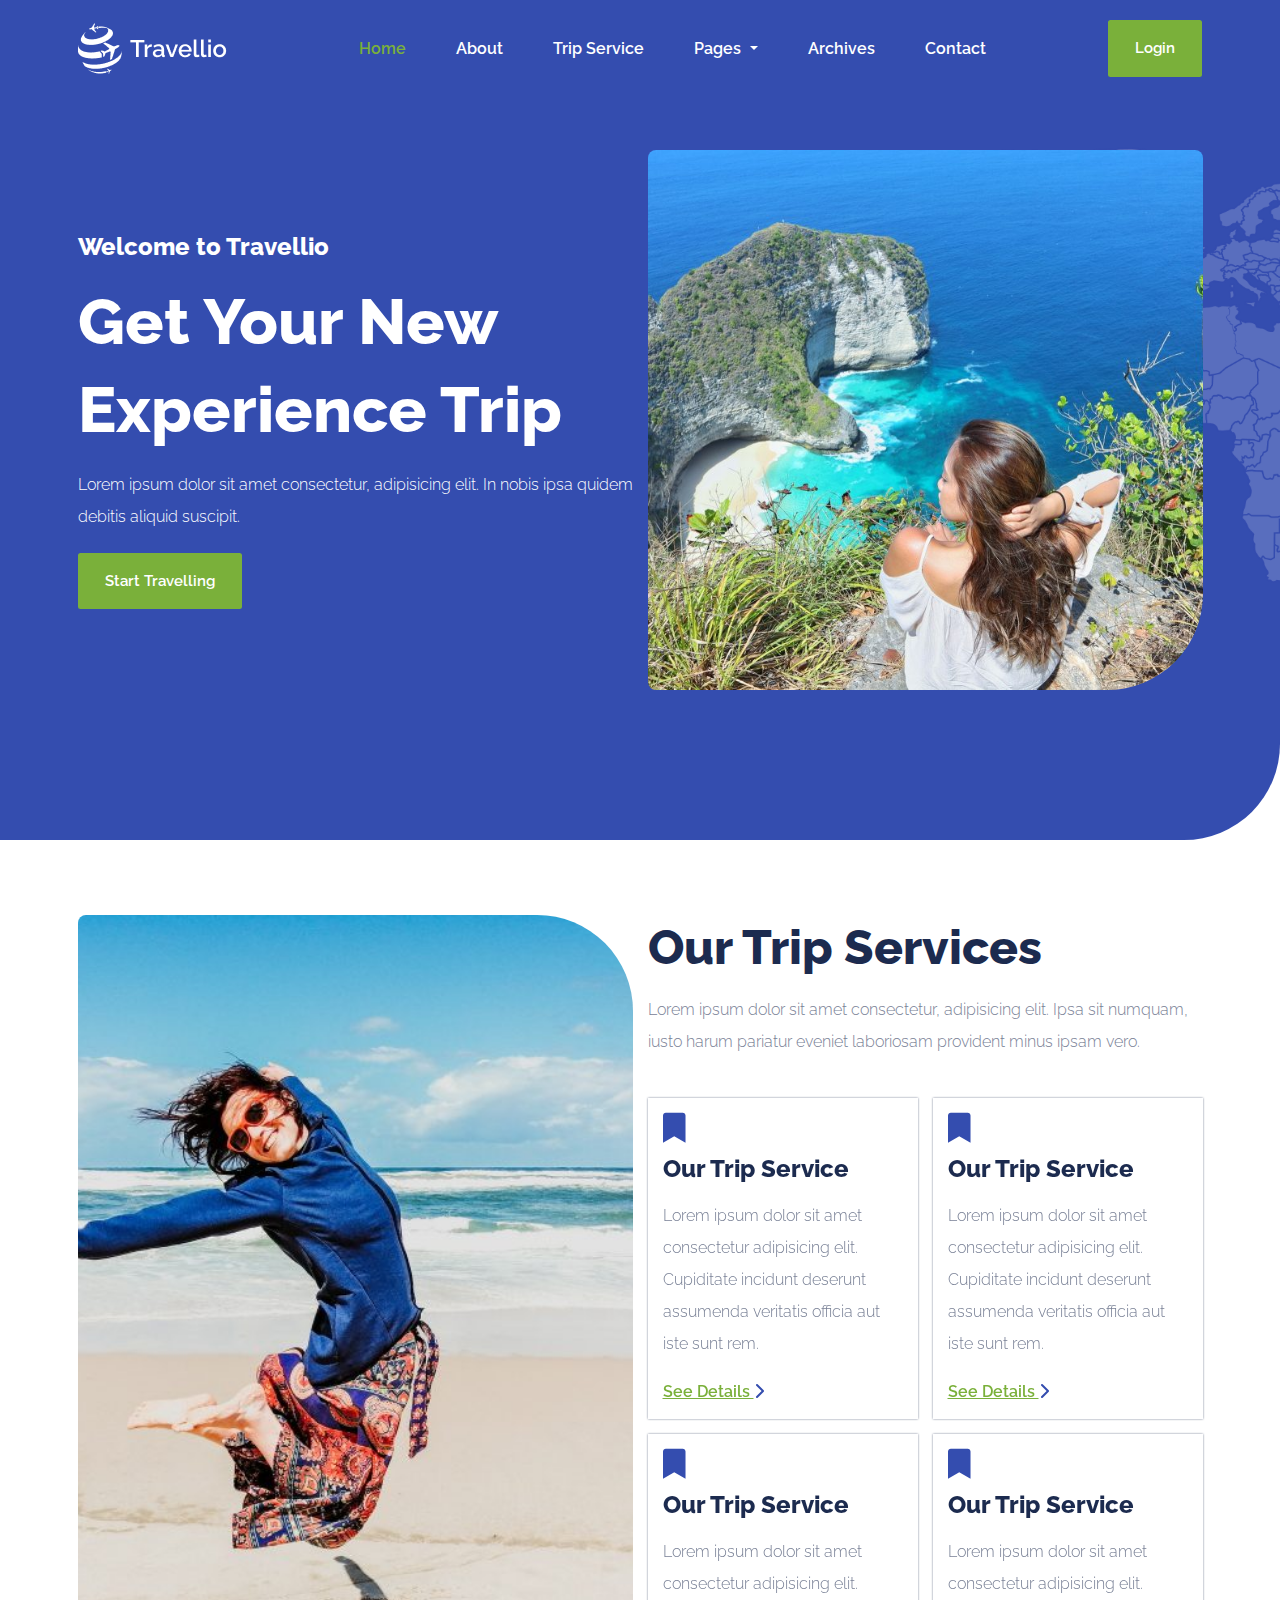
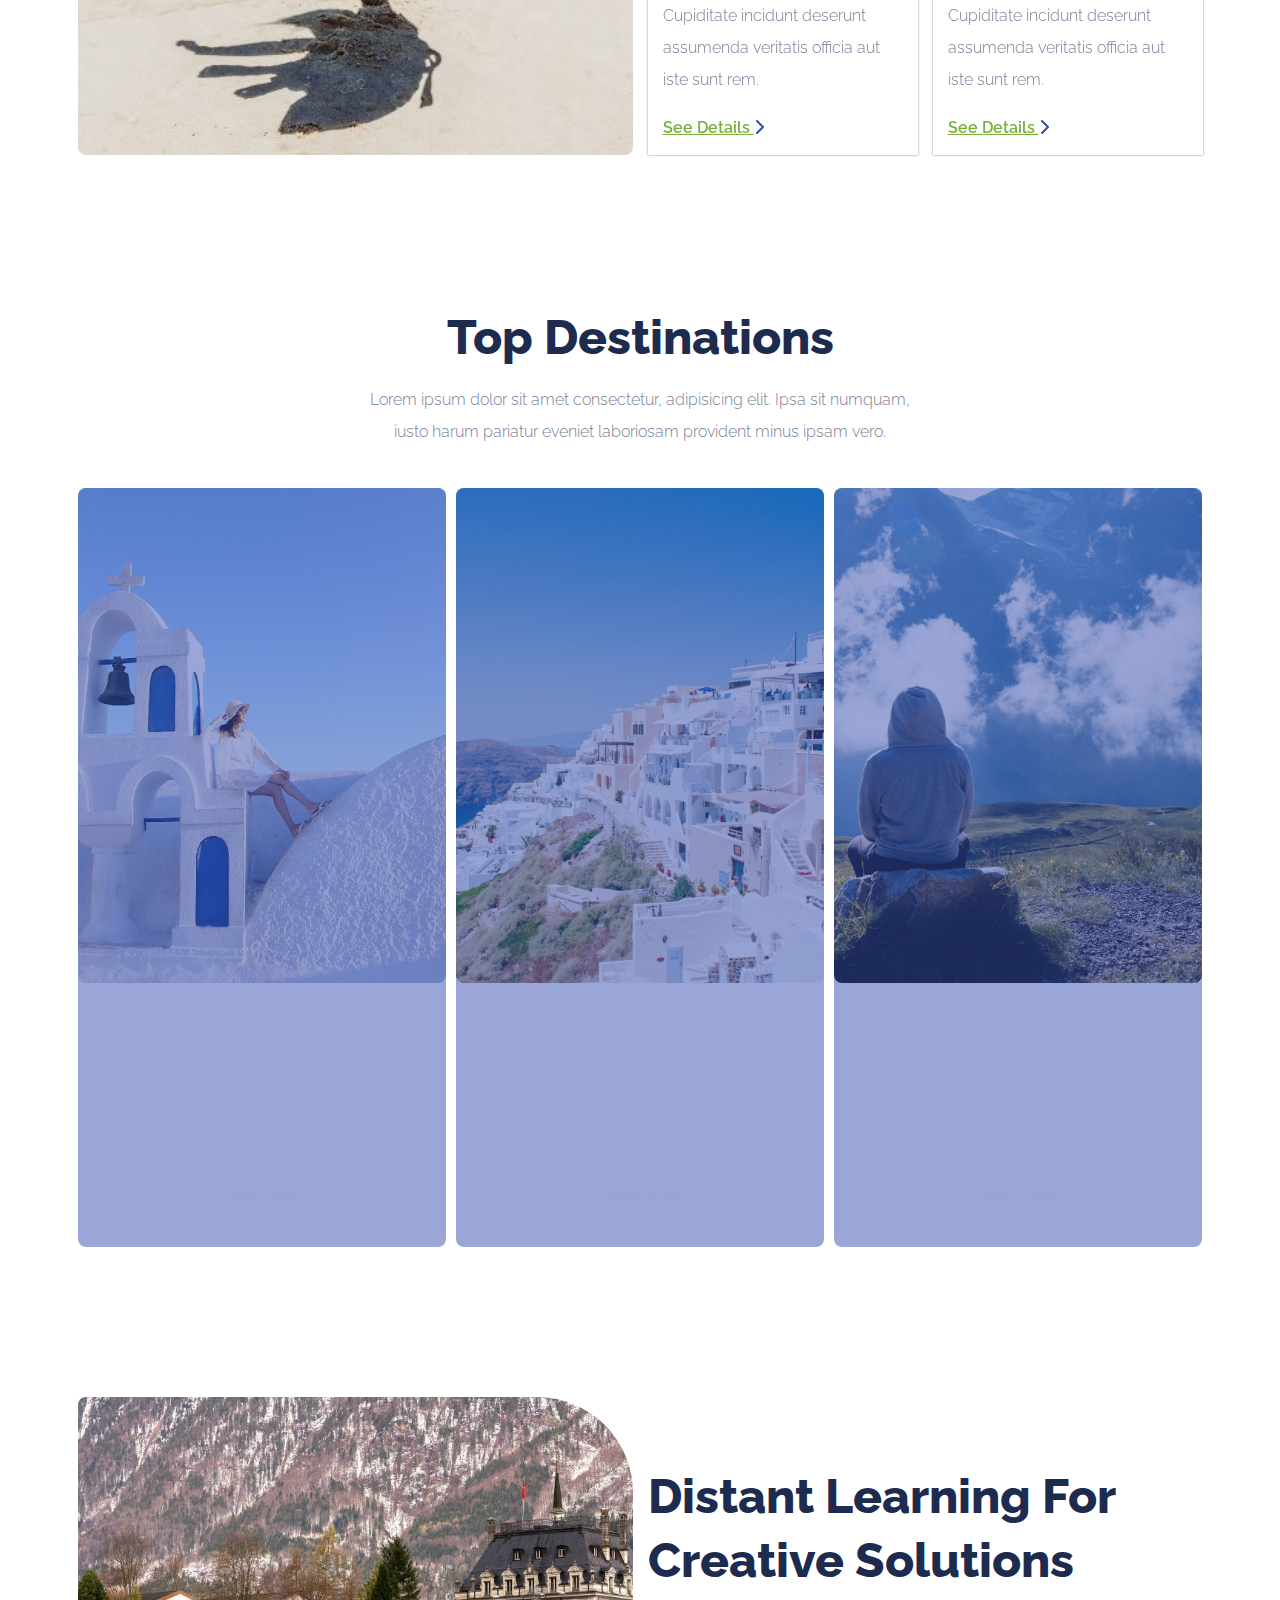
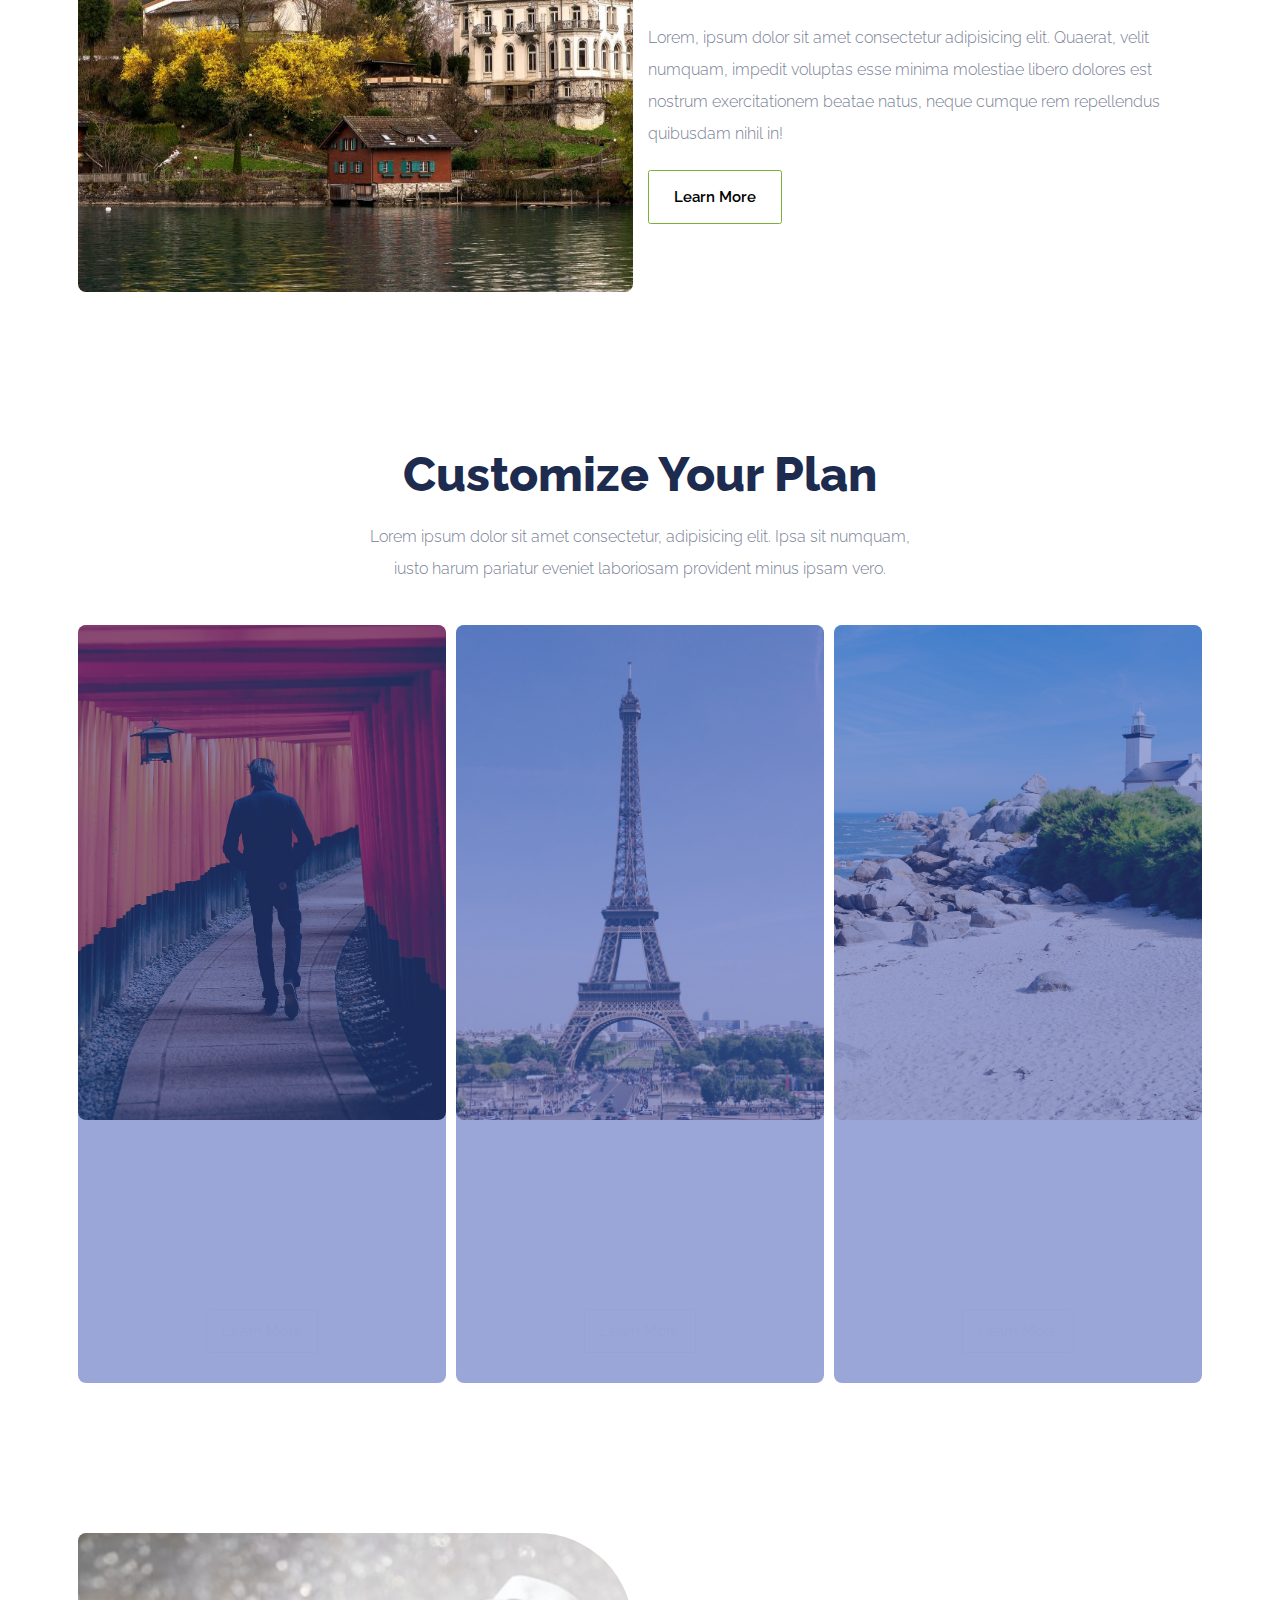
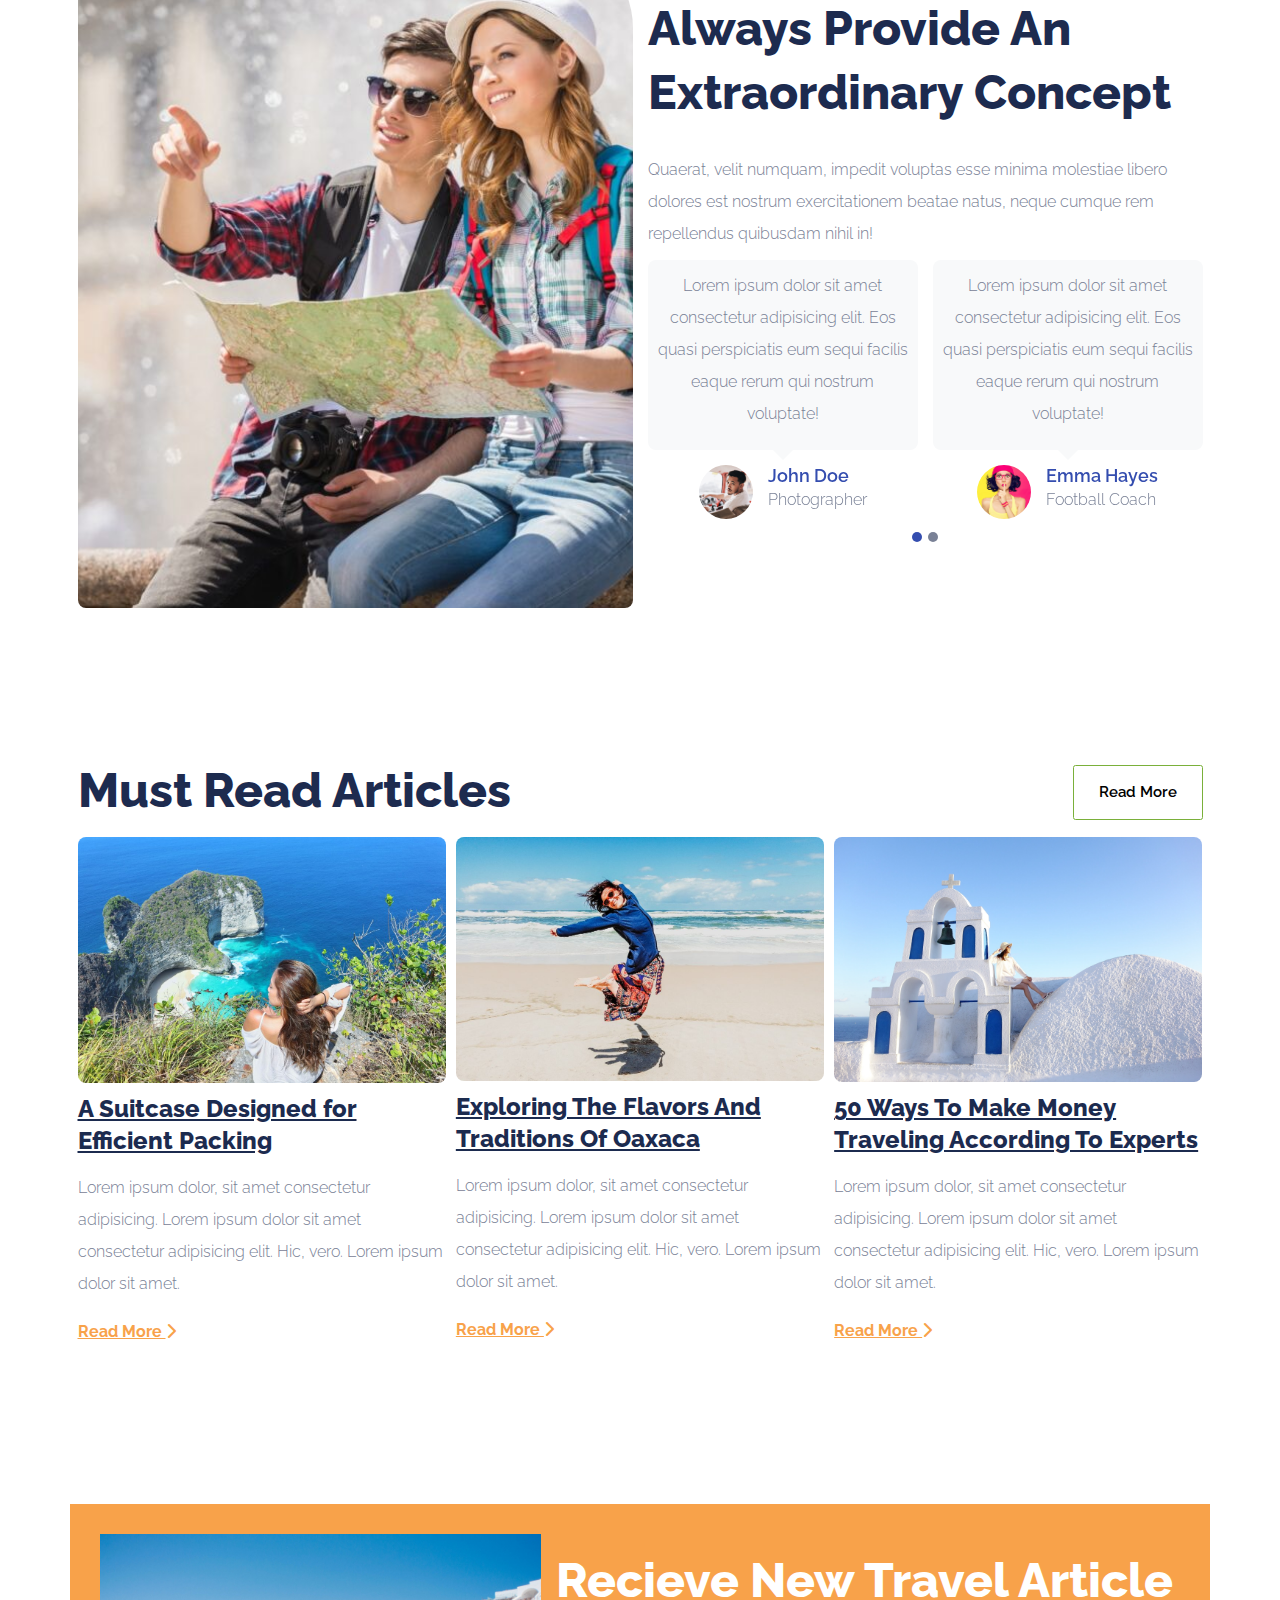
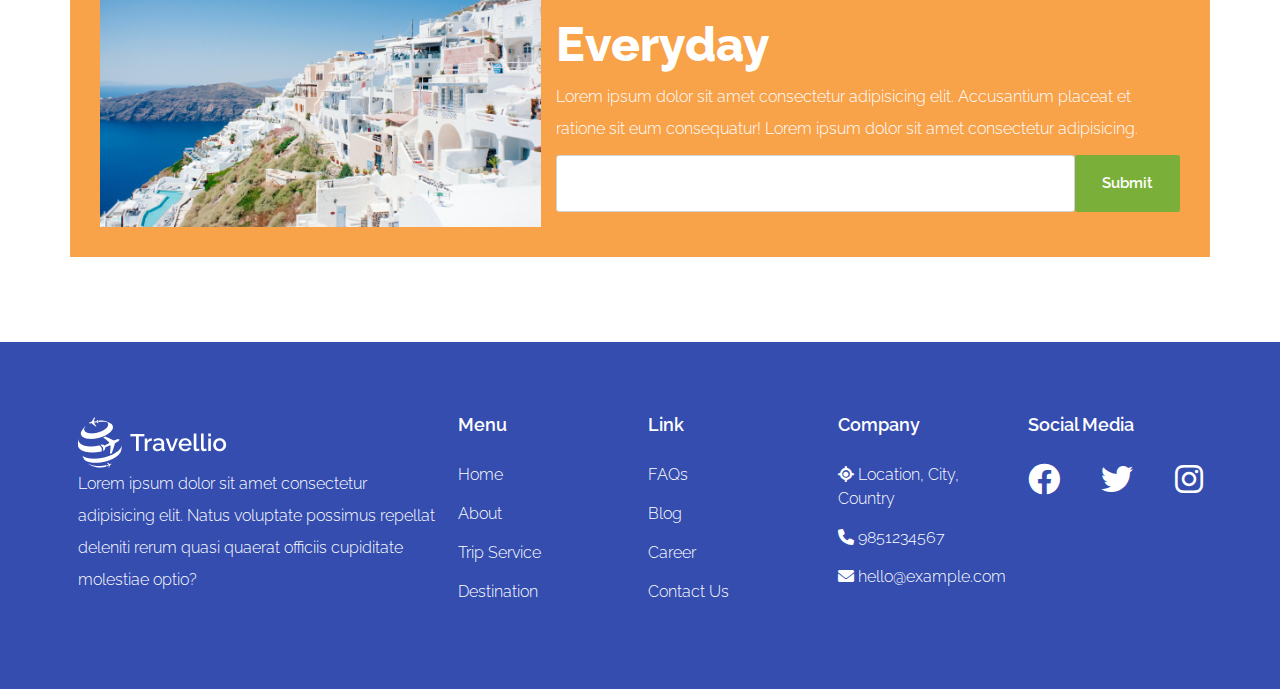
==== commit cbcff503: "side scroll on mobile device fixed" ====
--- a/index.html
+++ b/index.html
@@ -91,9 +91,9 @@
     <!-- end of nav -->
 
     <!-- start of hero box -->
-    <section id="hero-box" class="bg-brand-blue bg-map">
+    <section id="hero-box" class="bg-brand-blue bg-map py-150px">
       <div class="container">
-        <div class="row g-5 py-150px">
+        <div class="row gy-5">
           <div class="col-md-6 col-sm-12">
             <div class="hero-text d-flex flex-column gap-3">
               <h3>Welcome to Travellio</h3>
@@ -124,7 +124,7 @@
     <!-- start of first section -->
     <section id="section-1" class="py-75px">
       <div class="container">
-        <div class="row g-5">
+        <div class="row">
           <div class="col-md-6">
             <img
               src="img/travel-1-e1637916032906.jpg"
@@ -222,7 +222,7 @@
             <div class="td-img-wrapper">
               <img src="img/travel-2.jpg" class="img-fluid set-height" alt="" />
               <div
-                class="td-img-text position-absolute top-50 p-5 text-center text-white"
+                class="td-img-text p-5 text-center text-white"
               >
                 <h5>Roma, Italia</h5>
                 <p>
@@ -243,7 +243,7 @@
             <div class="td-img-wrapper">
               <img src="img/travel-3.jpg" class="img-fluid set-height" alt="" />
               <div
-                class="td-img-text position-absolute top-50 p-5 text-center text-white"
+                class="td-img-text p-5 text-center text-white"
               >
                 <h5>Santorini, Greece</h5>
                 <p>
@@ -264,7 +264,7 @@
             <div class="td-img-wrapper">
               <img src="img/travel-4.jpg" class="img-fluid set-height" alt="" />
               <div
-                class="td-img-text position-absolute top-50 p-5 text-center text-white"
+                class="td-img-text p-5 text-center text-white"
               >
                 <h5>Ulaanbaatar, Mongolia</h5>
                 <p>
@@ -288,7 +288,7 @@
     <!-- start of section-3 -->
     <section id="section-3" class="py-75px">
       <div class="container">
-        <div class="row g-5 d-flex align-items-center">
+        <div class="row d-flex align-items-center">
           <div class="col-md-6">
             <img
               src="img/travel-5-e1637916006812.jpg"
@@ -306,7 +306,7 @@
                 cumque rem repellendus quibusdam nihil in!
               </p>
               <form action="#">
-                <button class="btn btn-brand-green">Learn More</button>
+                <button class="btn btn-outline-brand-green" >Learn More</button>
               </form>
             </div>
           </div>
@@ -332,7 +332,7 @@
             <div class="td-img-wrapper position-relative">
               <img src="img/travel-7.jpg" class="img-fluid set-height" alt="" />
               <div
-                class="td-img-text position-absolute top-50 p-5 text-center text-white"
+                class="td-img-text p-5 text-center text-white"
               >
                 <h5>Kyoto, Japan</h5>
                 <p>
@@ -353,7 +353,7 @@
             <div class="td-img-wrapper position-relative">
               <img src="img/travel-6.jpg" class="img-fluid set-height" alt="" />
               <div
-                class="td-img-text position-absolute top-50 p-5 text-center text-white"
+                class="td-img-text p-5 text-center text-white"
               >
                 <h5>Paris, France</h5>
                 <p>
@@ -374,7 +374,7 @@
             <div class="td-img-wrapper position-relative">
               <img src="img/travel-8.jpg" class="img-fluid set-height" alt="" />
               <div
-                class="td-img-text position-absolute top-50 p-5 text-center text-white"
+                class="td-img-text p-5 text-center text-white"
               >
                 <h5>Buenos Aires, Argentina</h5>
                 <p>
@@ -398,7 +398,7 @@
     <!-- start of section-5 -->
     <section id="section-5" class="py-75px">
       <div class="container">
-        <div class="row g-5 d-flex align-items-center">
+        <div class="row d-flex align-items-center">
           <div class="col-md-6">
             <img
               src="img/travel-e1639728406791.jpg"
@@ -451,7 +451,7 @@
                   <div
                     class="mt-4 d-flex align-items-center justify-content-center gap-4"
                   >
-                    <img src="img/emma hayes.jpg" alt="Customer" />
+                    <img src="img/emmahayes.jpg" alt="Customer" />
                     <div class="name">
                       <h5 class="m-0 p-0">Emma Hayes</h5>
                       <p class="text-grey m-0 p-0">Football Coach</p>
@@ -521,9 +521,9 @@
     <!-- end of section 6 -->
 
     <!-- start of section-7 -->
-    <section id="section-7" class="py-75px">
+    <section id="section-7" class="py-75px m-3">
         <div class="container bg-orange p-5">
-            <div class="row g-5 d-flex align-items-center">
+            <div class="row d-flex align-items-center">
             <div class="col-md-5">
                 <img src="img/travel-3.jpg" class="img-fluid" alt="Image">
             </div>
@@ -541,7 +541,7 @@
 
     <footer class="bg-brand-blue py-75px">
         <div class="container">
-        <div class="row g-5">
+        <div class="row">
             <div class="col-md-4">
                 <img src="img/Logo.png" alt="Logo">
                 <p class="text-white">Lorem ipsum dolor sit amet consectetur adipisicing elit. Natus voluptate possimus repellat deleniti rerum quasi quaerat officiis cupiditate molestiae optio?</p>
